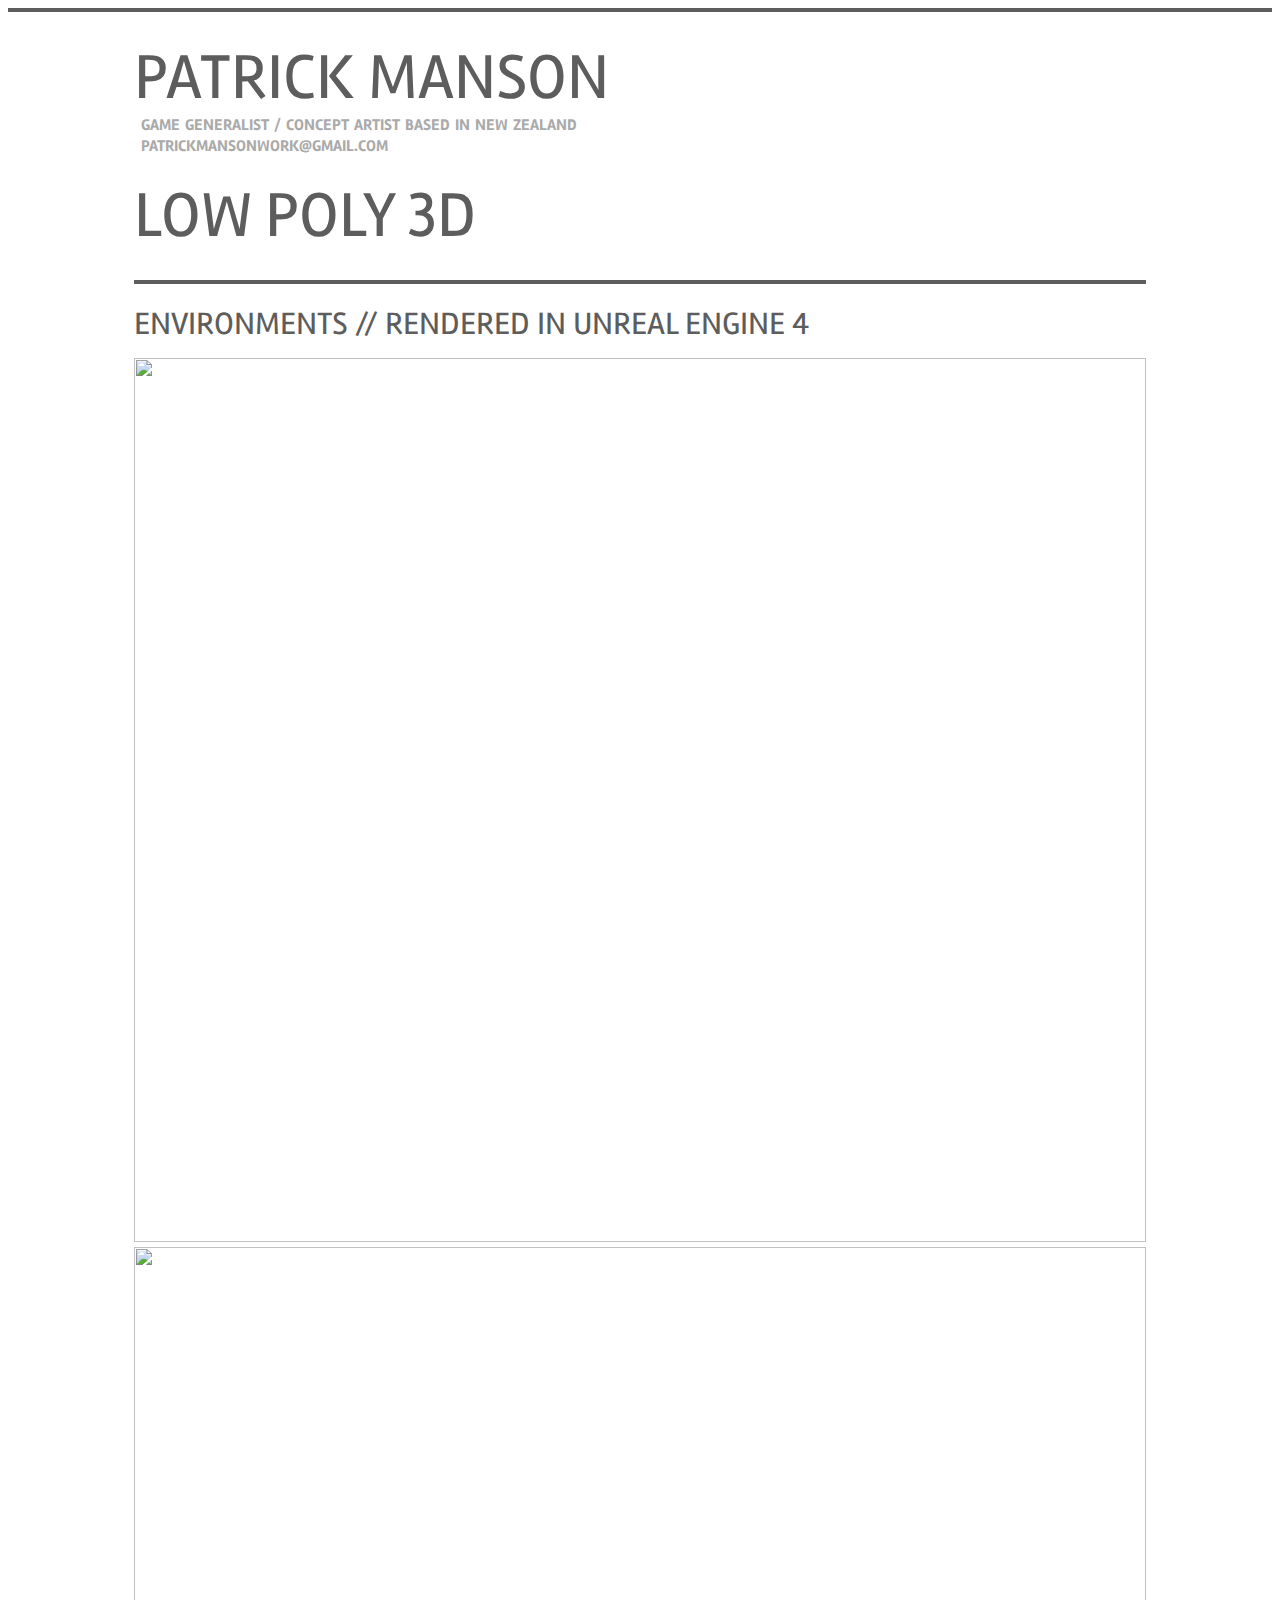
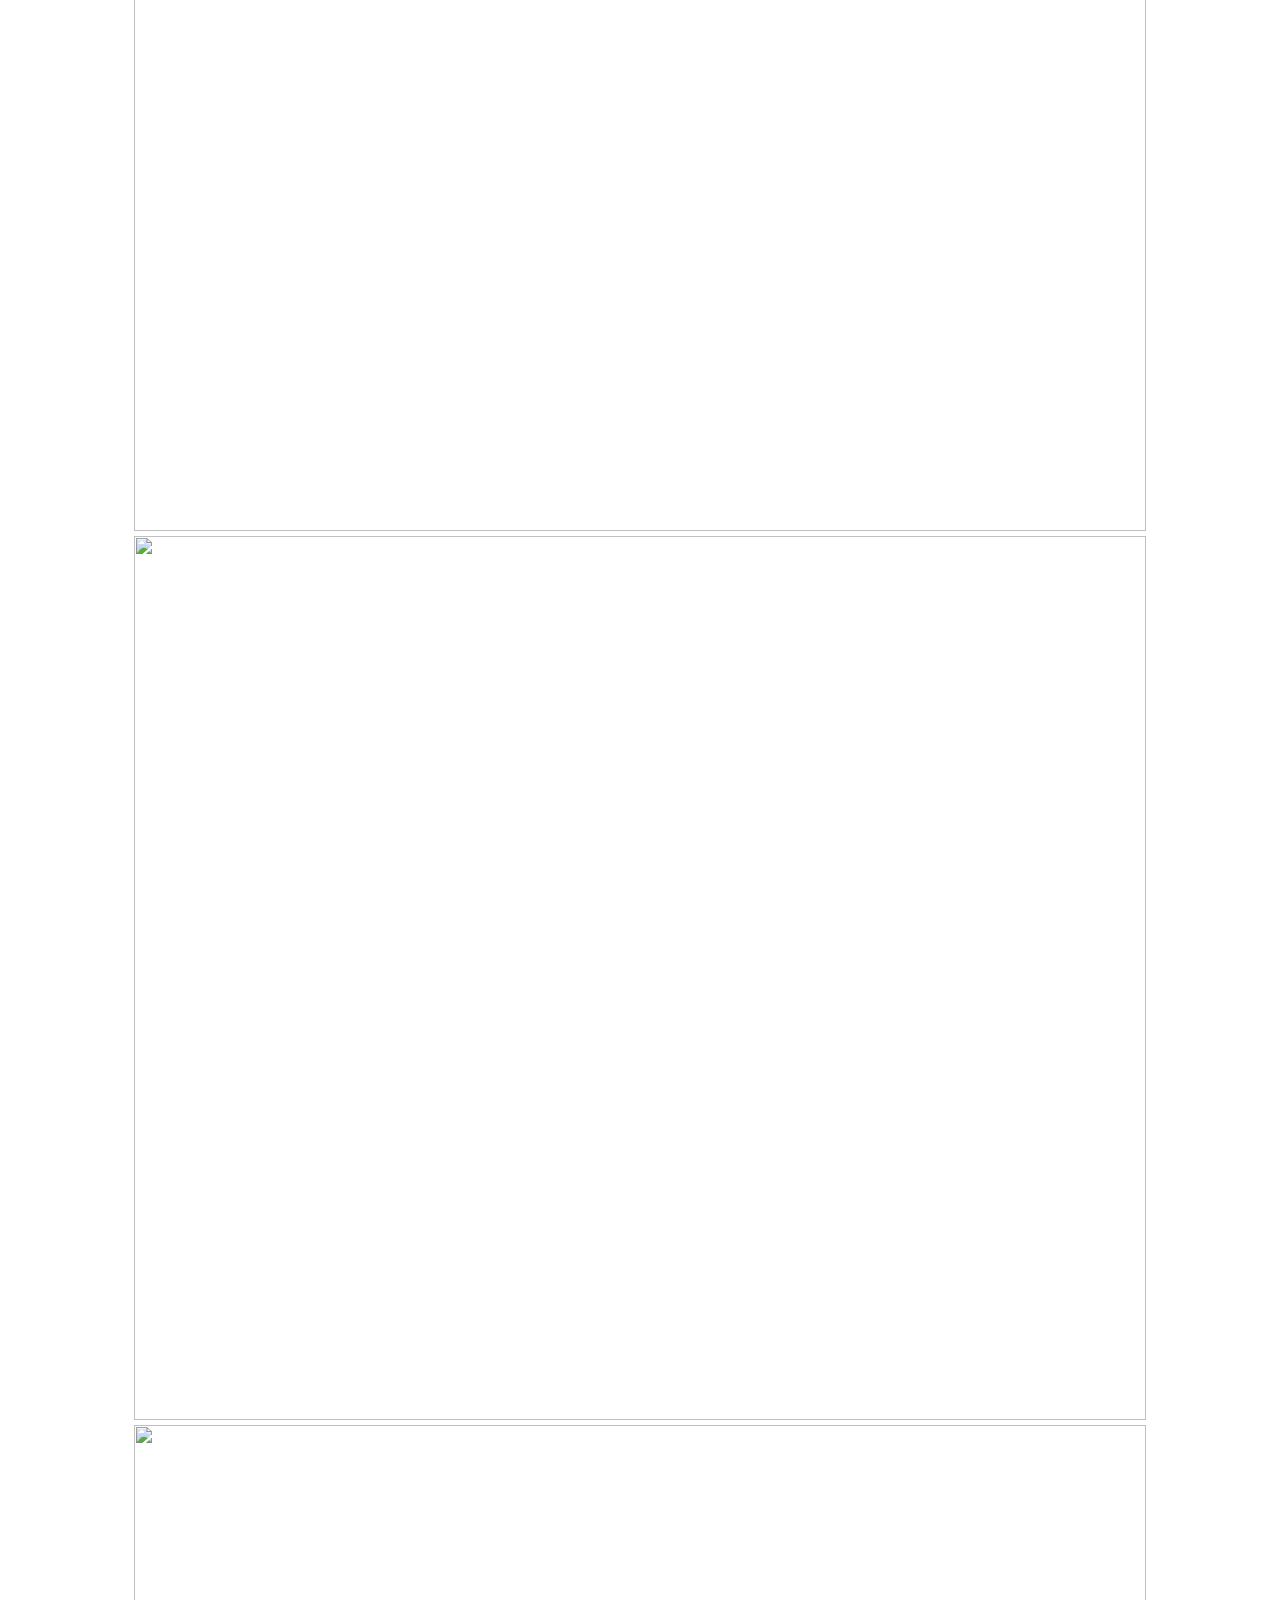
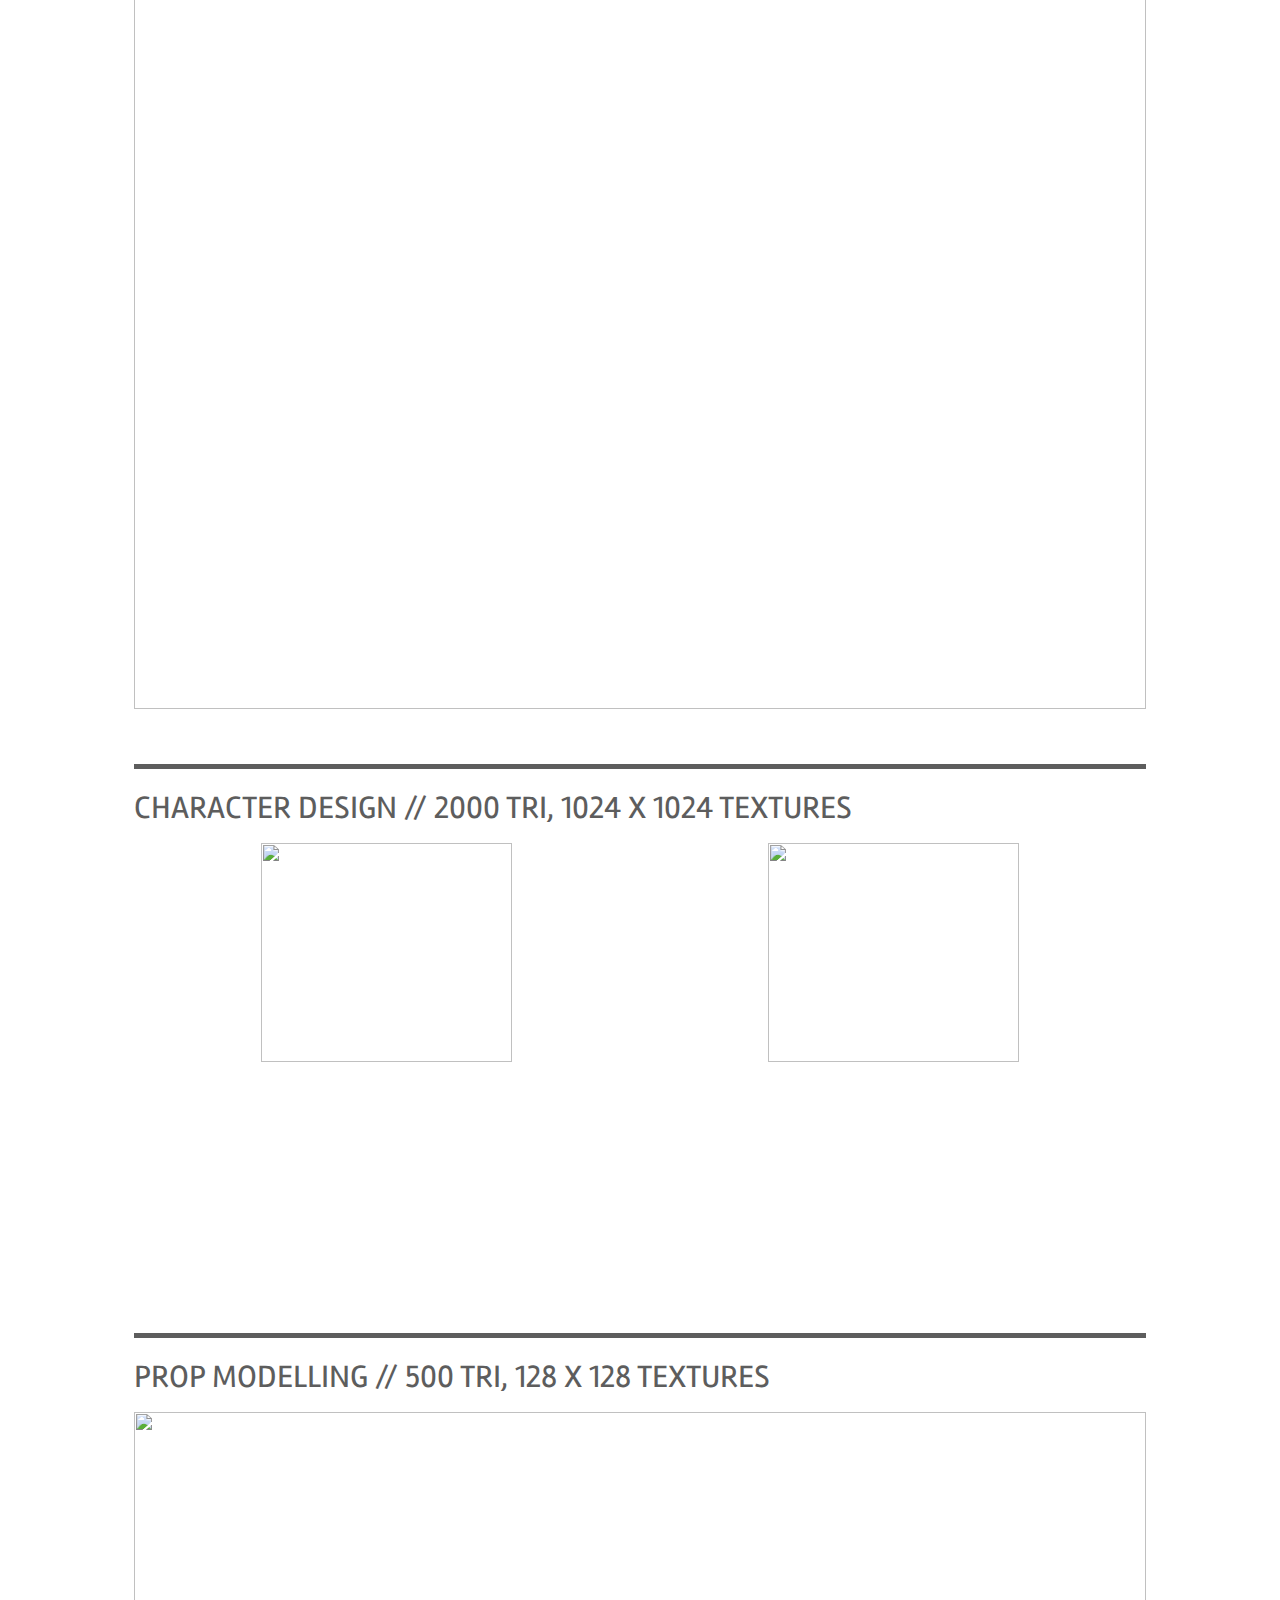
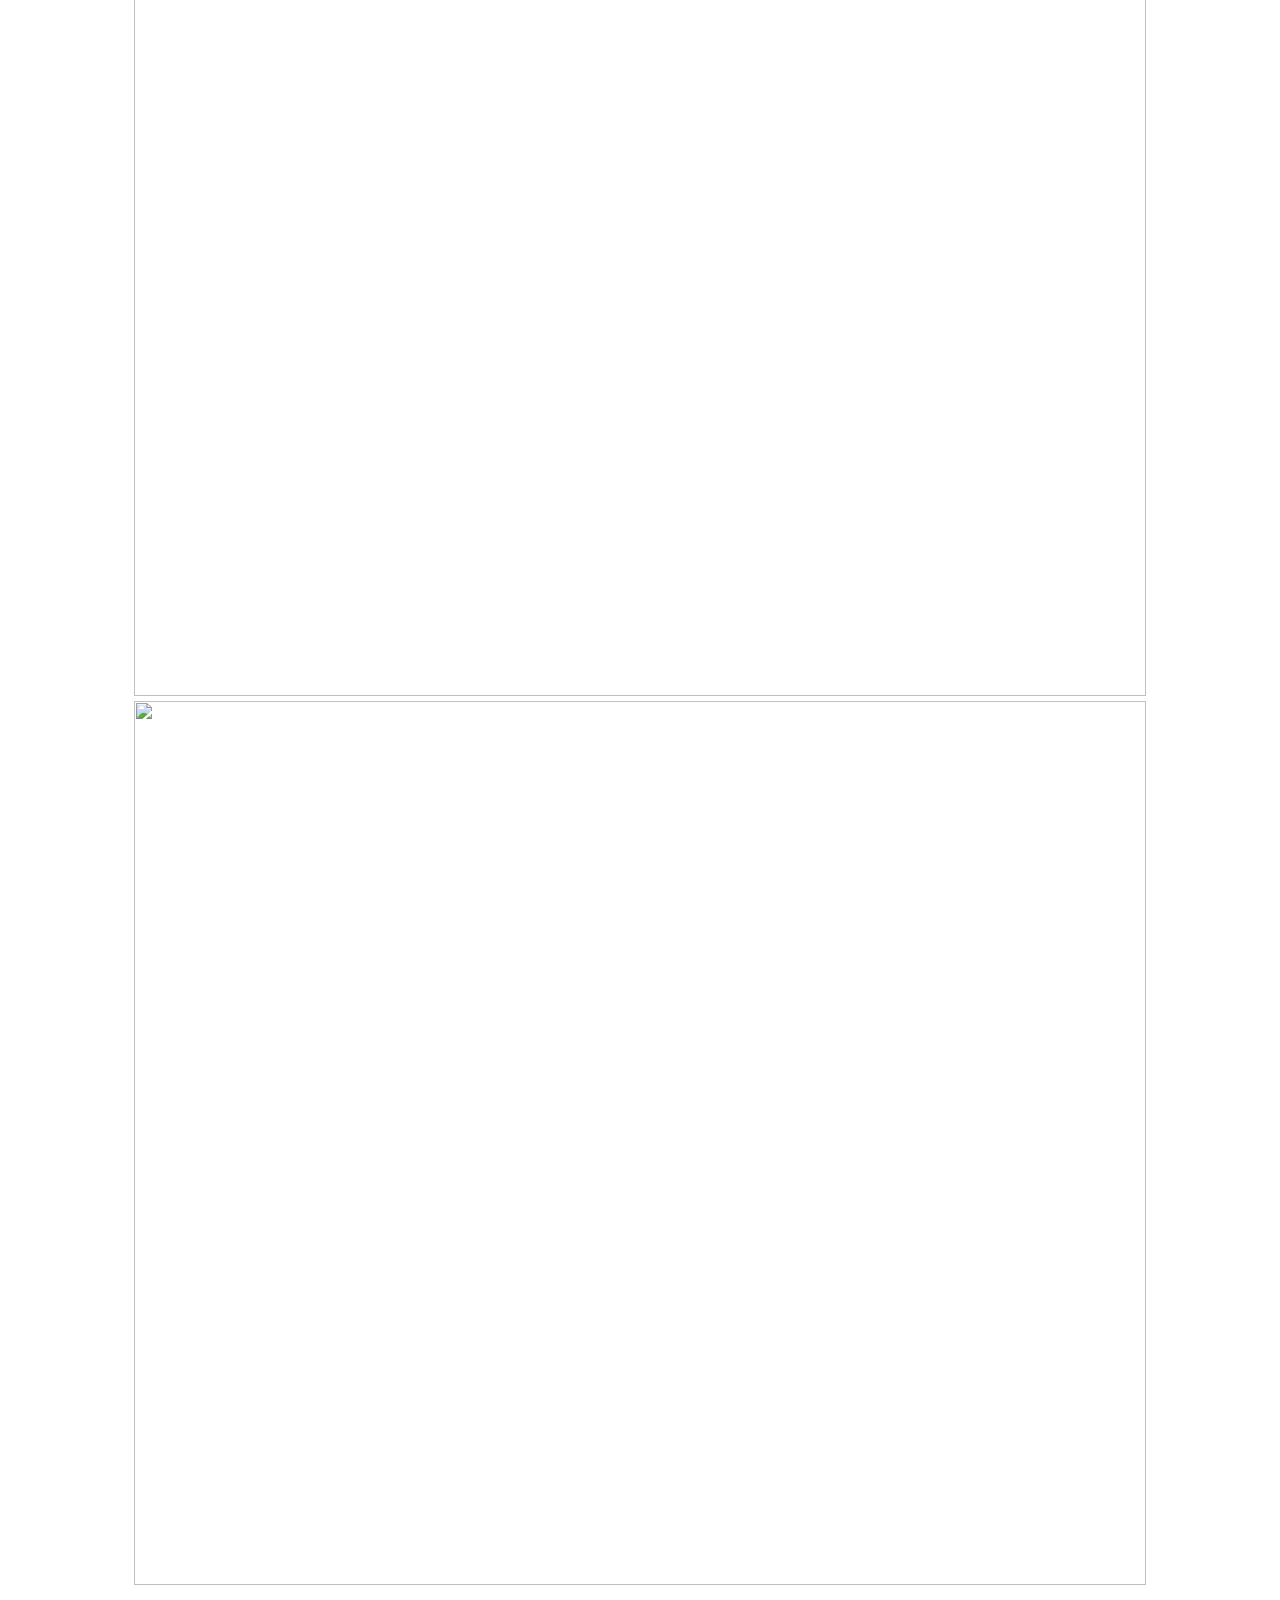
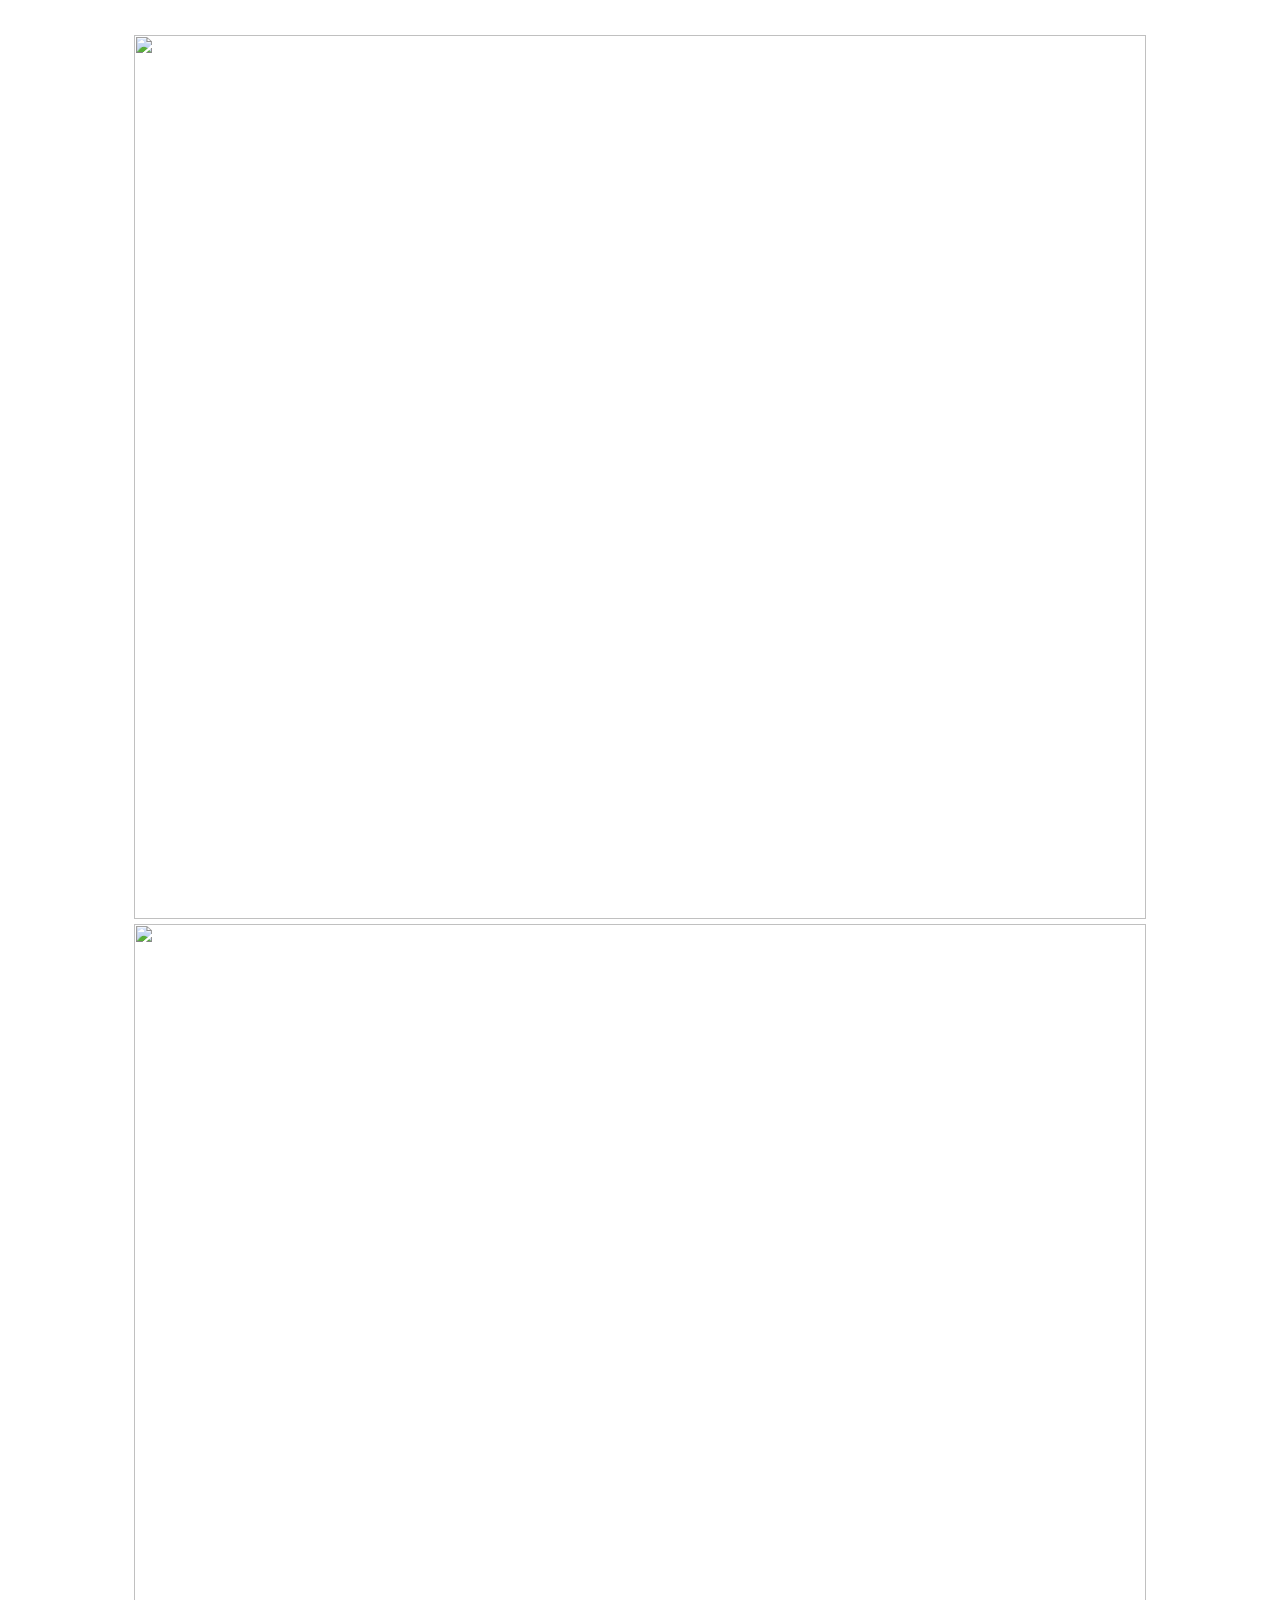
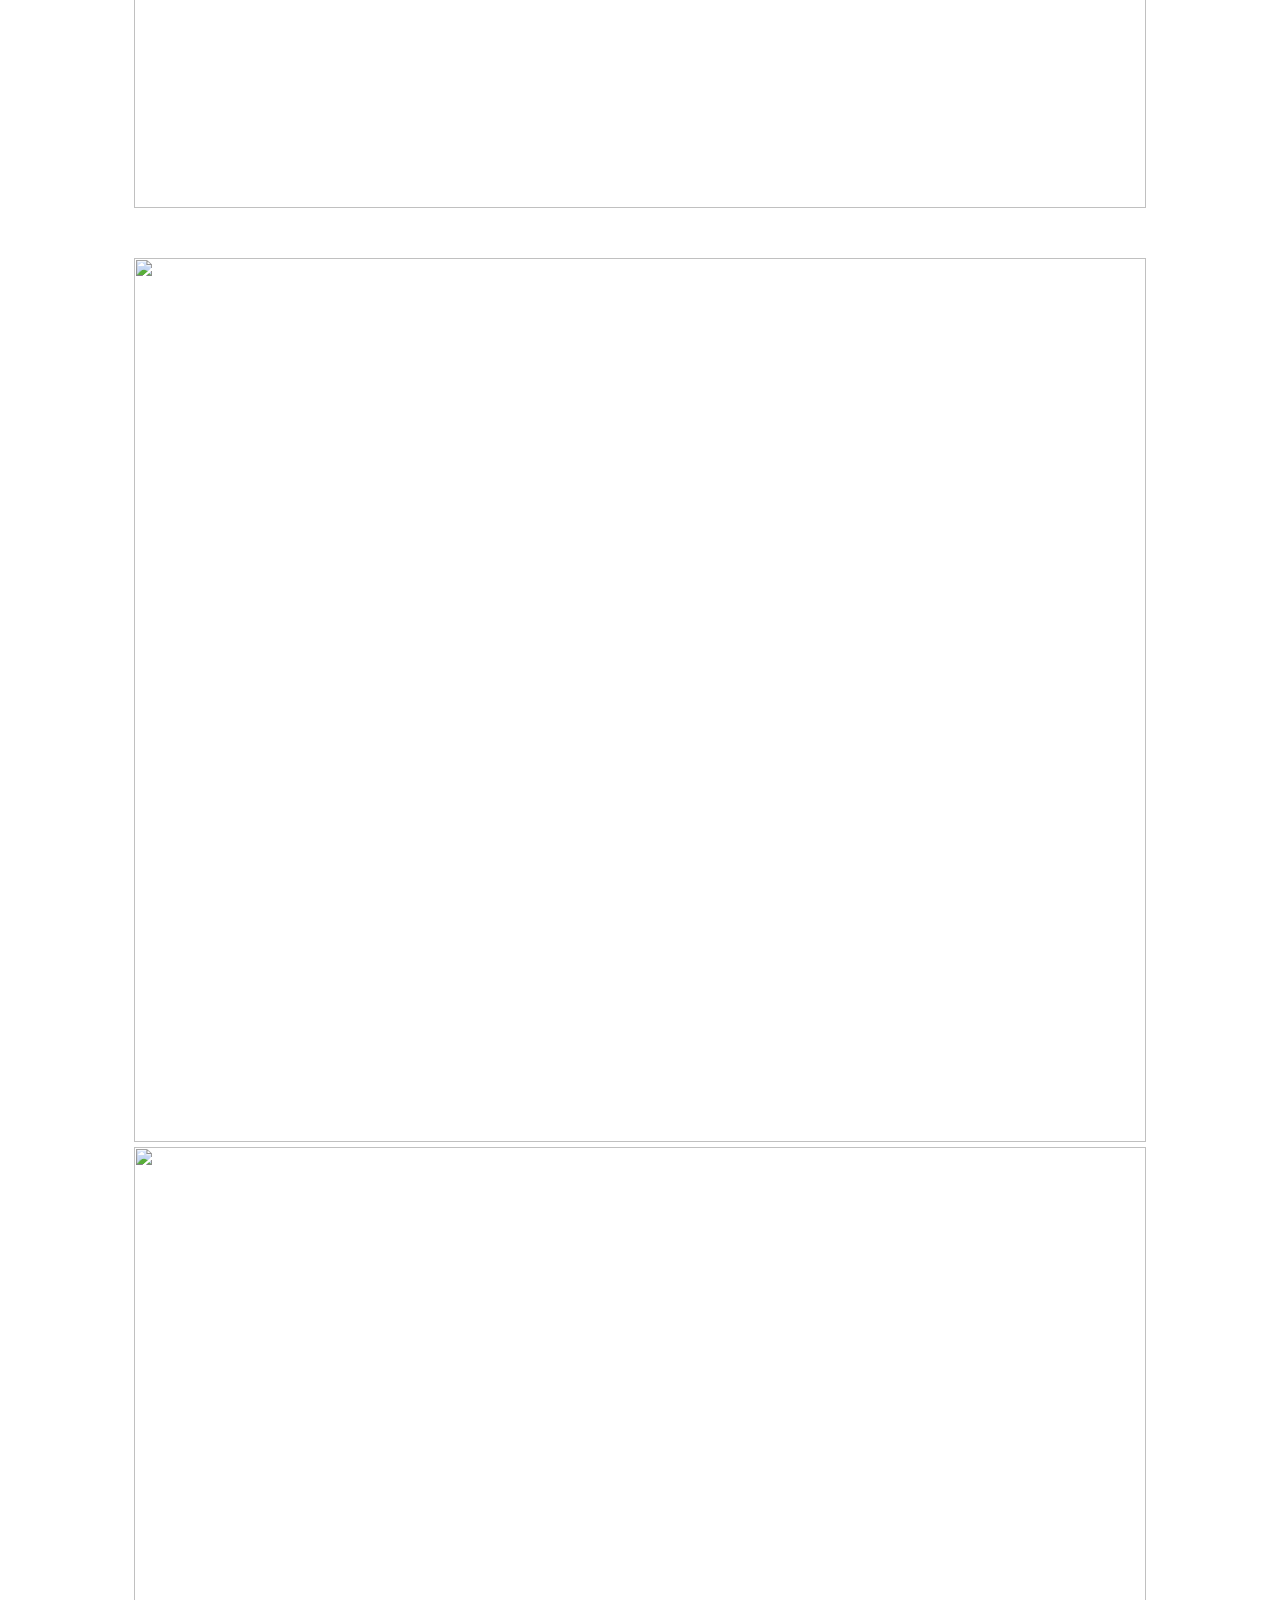
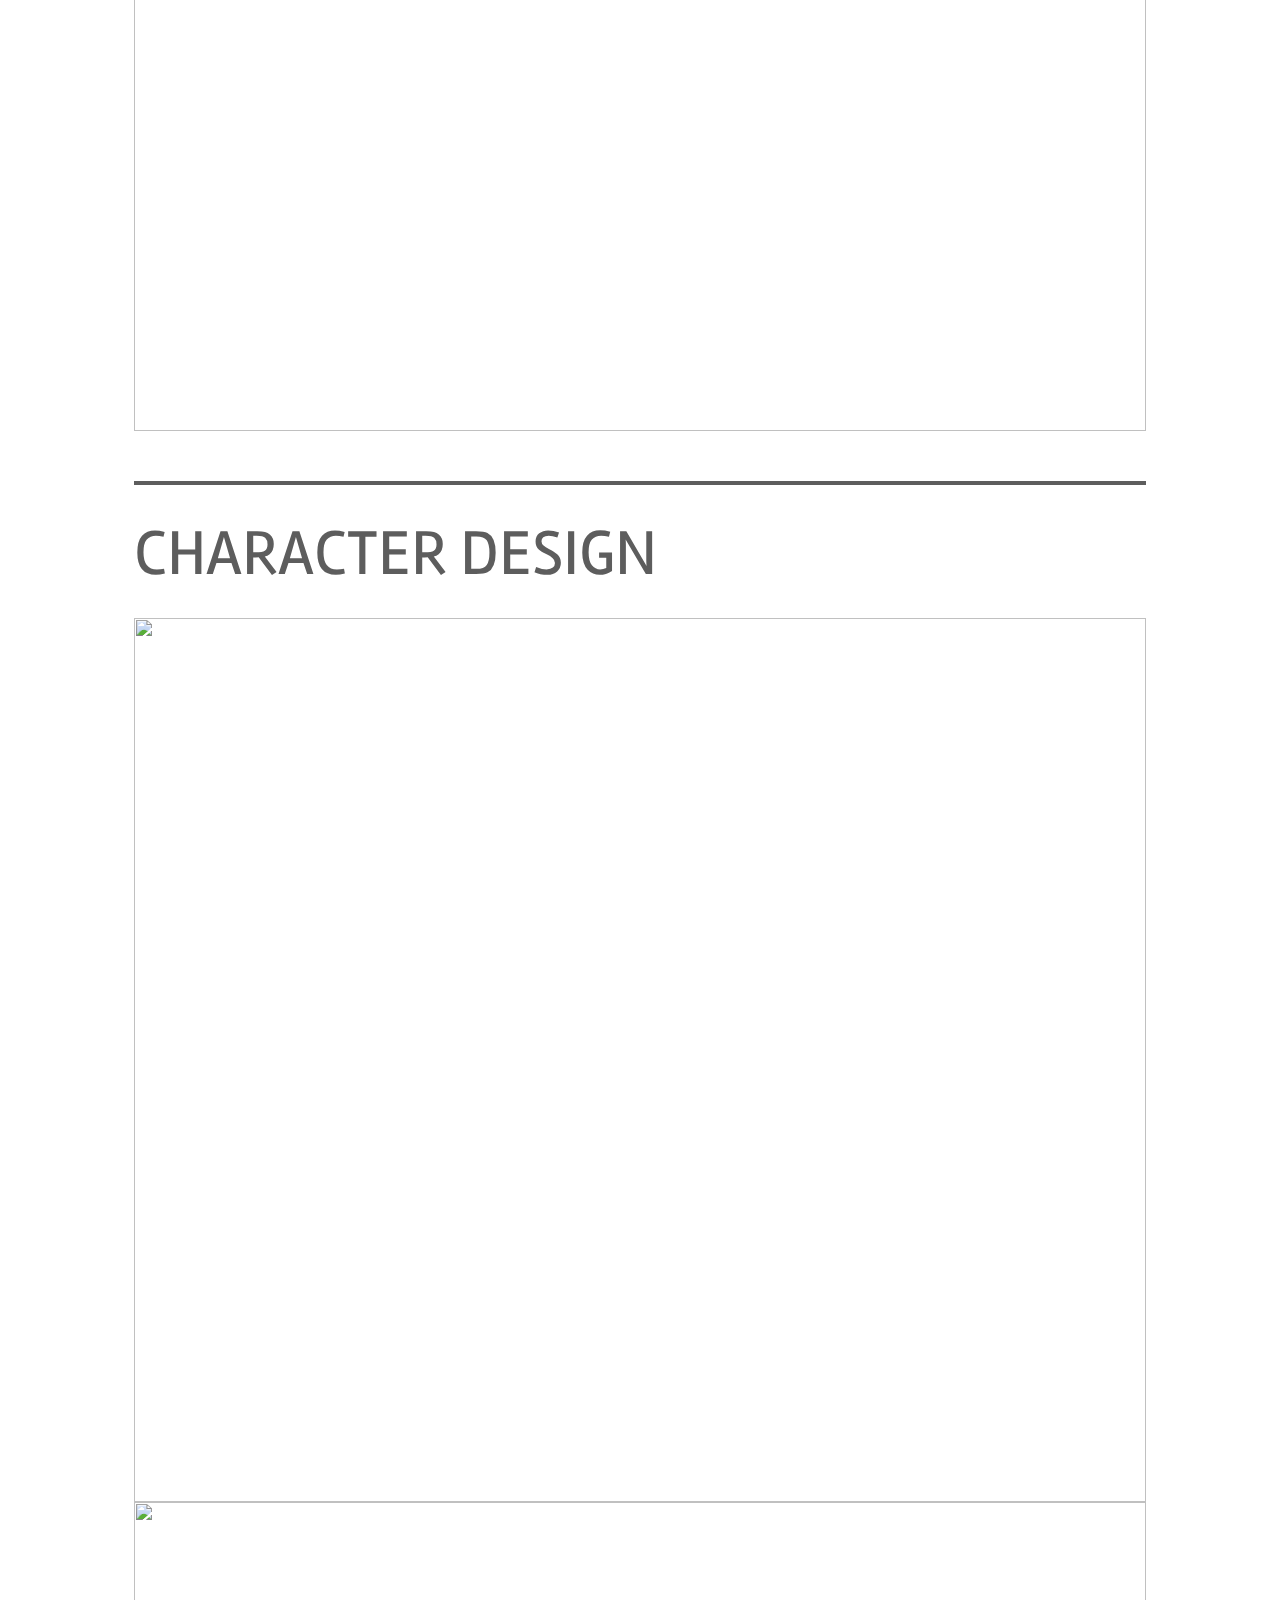
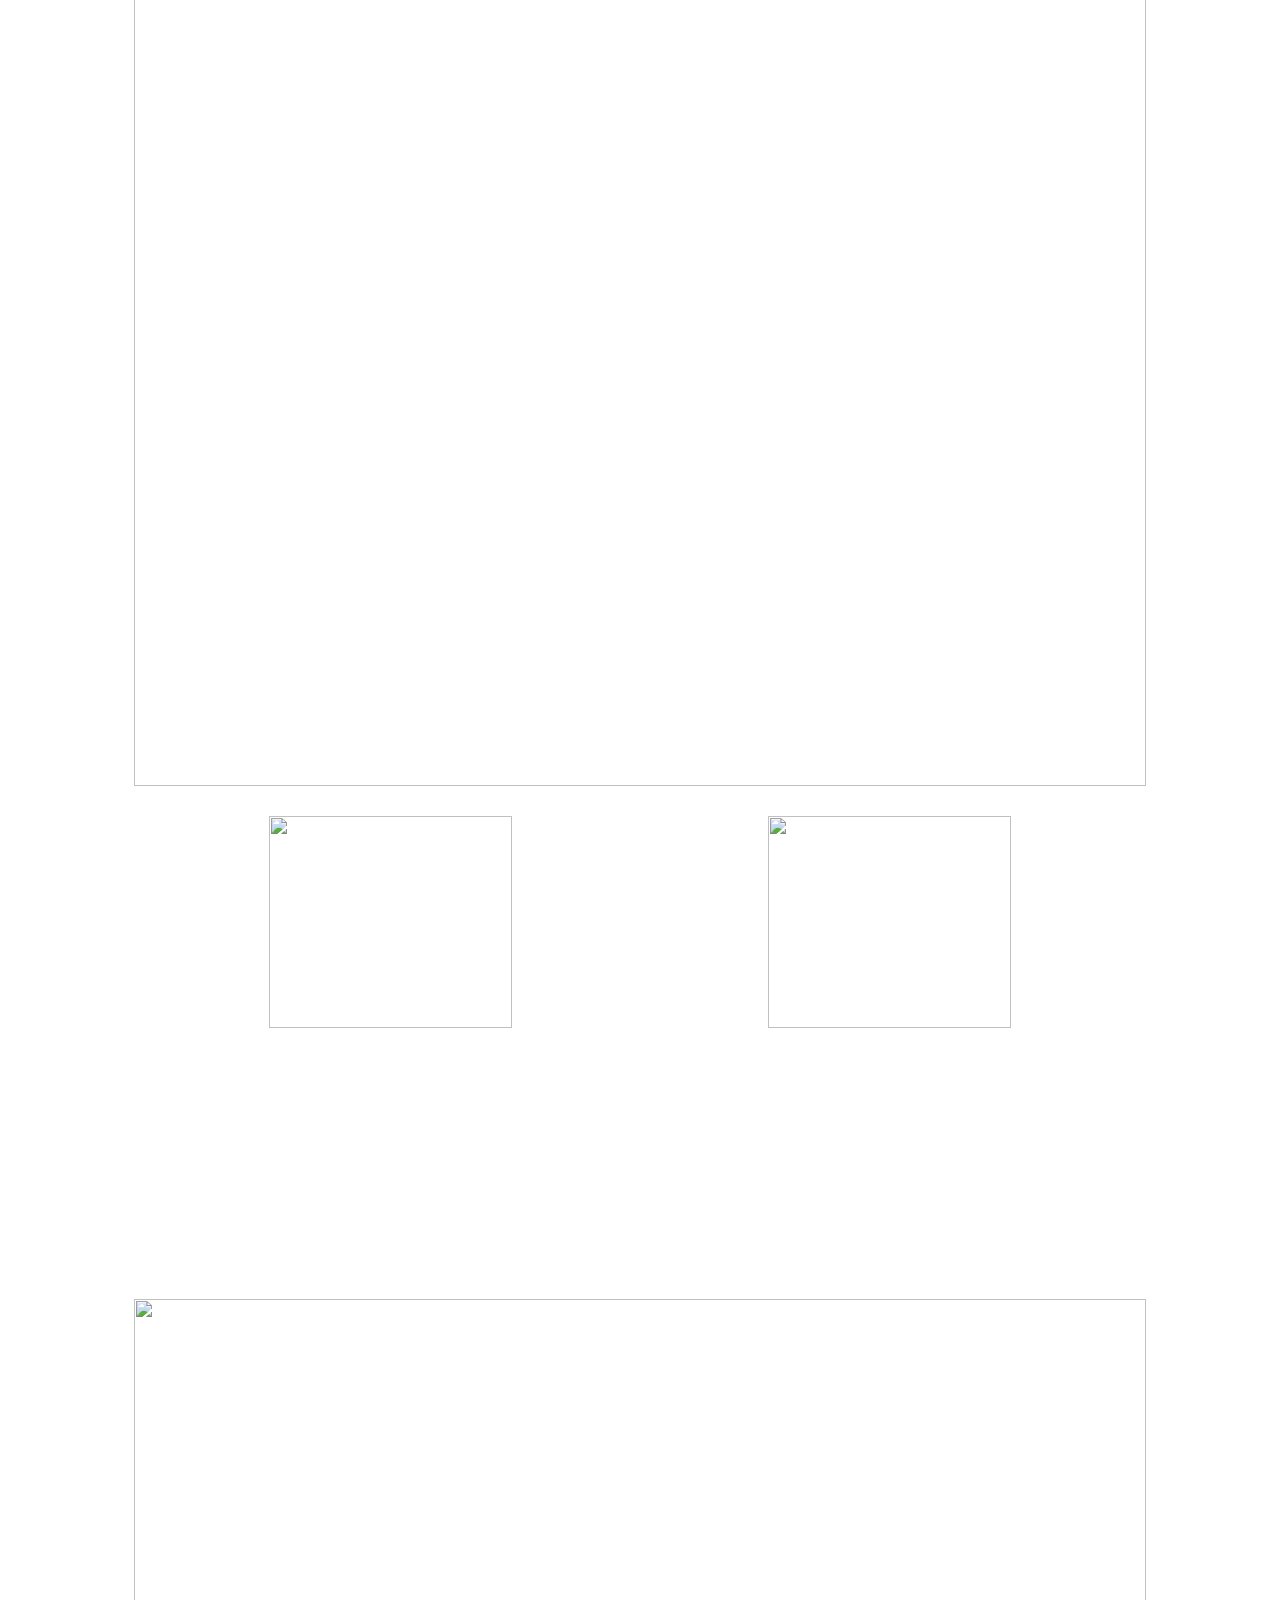
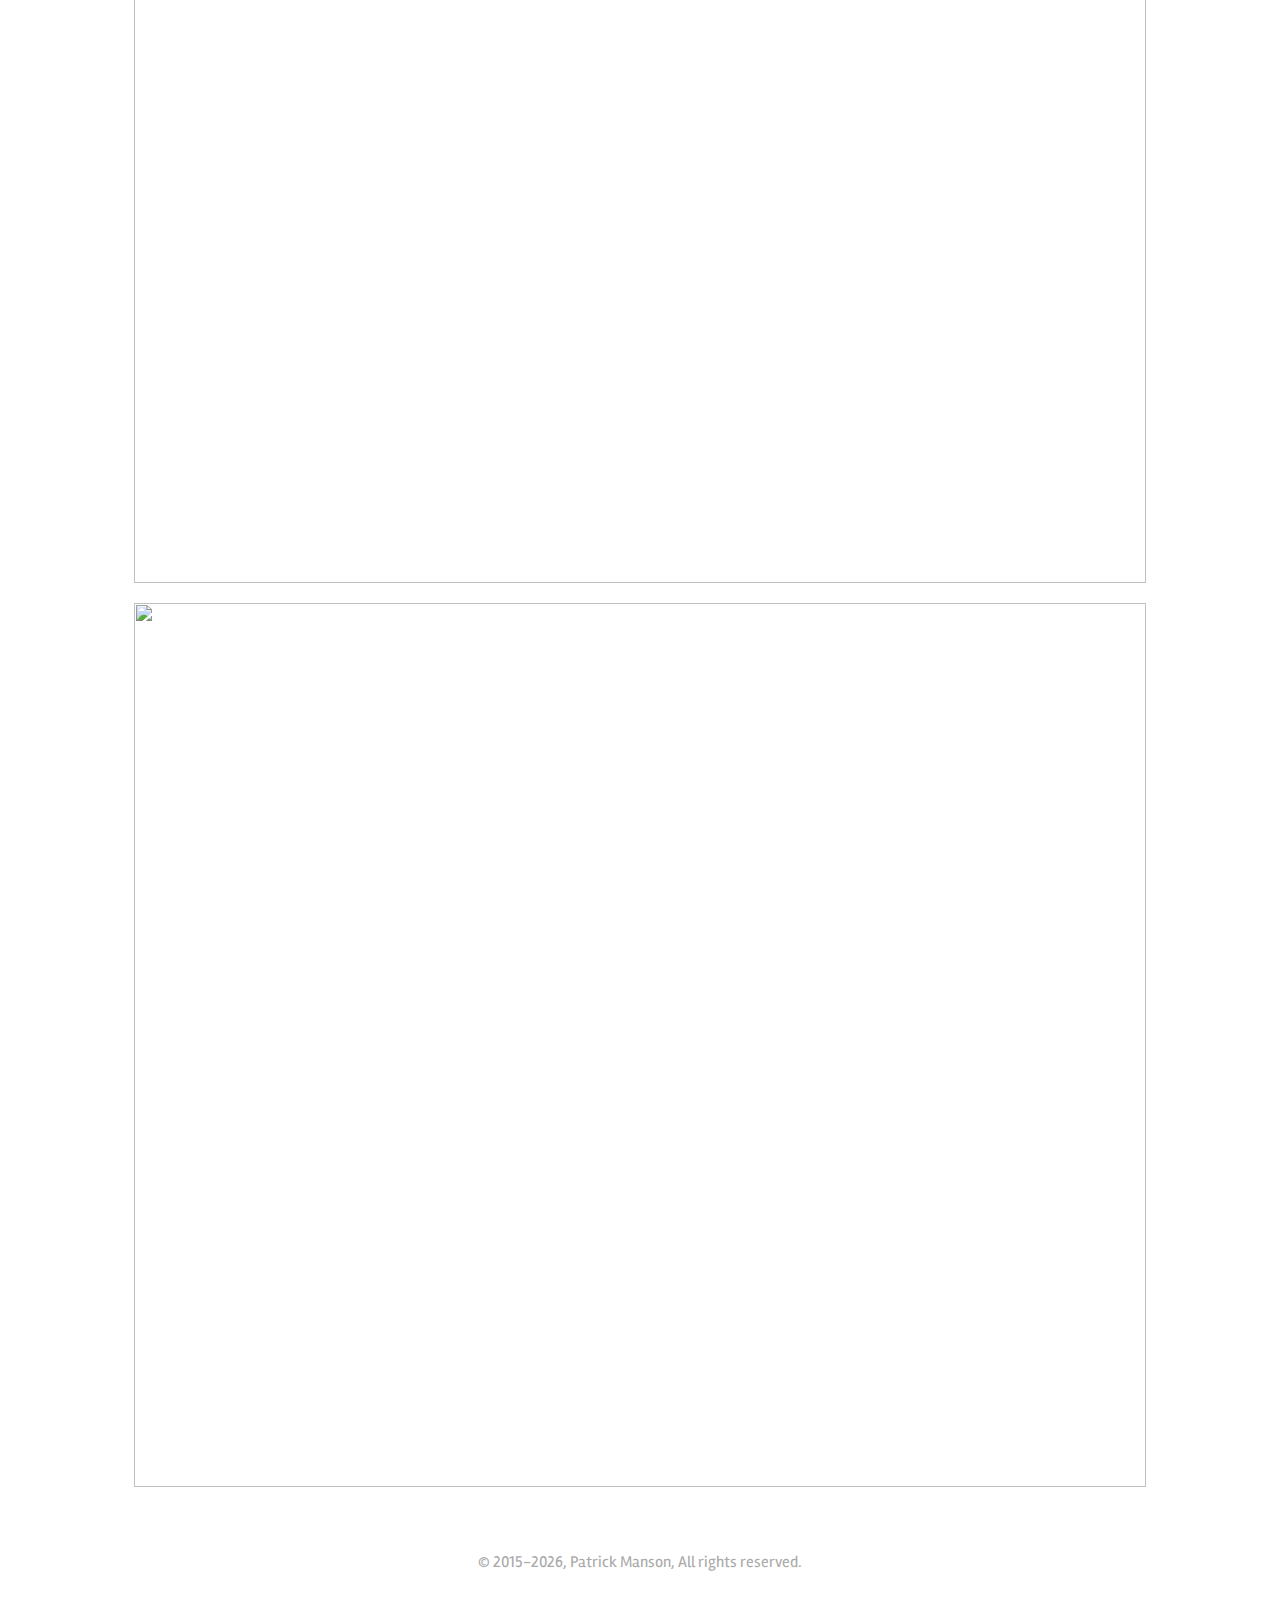
==== index.html @ c9fc936c "Created Website" ====
<html>
	<head>
		<meta content="text/html; charset=utf-8" http-equiv="Content-Type" />
		<link href="styles.css" rel="stylesheet" />
		<link href="https://fonts.googleapis.com/css?family=Jura|Rambla" rel="stylesheet" type="text/css" />

		<title>Patrick Manson - Portfolio</title>

	</head>

	<body>

		<div class="rectangle1"></div>

		<!-- SUBTITLE !-->

		<header>
			PATRICK MANSON
		</header>

		<div style="font-size:0;height:5px;"></div>

		<!-- SUBTITLE !-->

		<h1>
			GAME GENERALIST / CONCEPT ARTIST BASED IN NEW ZEALAND
		</h1>

		<h1>
			<a href="mailto:patrickmansonwork@gmail.com">
				PATRICKMANSONWORK@GMAIL.COM
			</a>
		</h1>

		<!-- PORTFOLIO START !-->



		<!-- 3D !-->

				<!-- ENVIRONMENTS !-->

				<p style="align=left; font-family: 'Rambla', sans-serif;">LOW POLY 3D</p>
				<article>

				<div class="rectangle2"></div>
				<div style="font-size:0;height:5px;"></div>

				<h2>
					Environments // Rendered in Unreal Engine 4
				</h2>

				<img src="images/3D/Mineshaft_0.jpg" width="100%" />
				<div style="font-size:0;height:5px;"></div>

				<img src="images/3D/Mineshaft_1.jpg" width="100%" />
				<div style="font-size:0;height:5px;"></div>

				<img src="images/3D/Mineshaft_2.jpg" width="100%" />
				<div style="font-size:0;height:5px;"></div>

				<img src="images/3D/Forge_0.jpg" width="100%" />
				<div style="font-size:0;height:5px;"></div>

				<div style="font-size:0;height:50px;"></div>

				</article>

				<!-- OTHER 3D !-->

				<article>

				<div class="rectangle2"></div>
				<div style="font-size:0;height:5px;"></div>

				<h2>
					Character Design // 2000 Tri, 1024 x 1024 Textures
				</h2>

				<img src="images/3D/AG_Render_0.jpg" width="49.85%" />

				<img src="images/3D/AG_Render_1.jpg" width="49.85%" />
				<div style="font-size:0;height:50px;"></div>

				<div class="rectangle2"></div>
				<div style="font-size:0;height:5px;"></div>

				<h2>
					Prop Modelling // 500 Tri, 128 x 128 Textures
				</h2>

				<img src="images/3D/raft_textured.jpg" width="100%" />
				<div style="font-size:0;height:5px;"></div>

				<img src="images/3D/raft_wireframe.jpg" width="100%" />
				<div style="font-size:0;height:50px;"></div>

				<img src="images/3D/shipwreck_textured.jpg" width="100%" />
				<div style="font-size:0;height:5px;"></div>

				<img src="images/3D/shipwreck_wireframe.jpg" width="100%" />
				<div style="font-size:0;height:50px;"></div>

				<img src="images/3D/treasure_textured.jpg" width="100%" />
				<div style="font-size:0;height:5px;"></div>

				<img src="images/3D/treasure_wireframe.jpg" width="100%" />
				<div style="font-size:0;height:50px;"></div>

				<div class="rectangle2"></div>
				<div style="font-size:0;height:5px;"></div>

				</article>

		<!-- END !-->

		<!-- CHARACTER DESIGN !-->

		<p style="align=left; font-family: 'Rambla', sans-serif;">CHARACTER DESIGN</p>

		<article>

		<img src="images/Unequip/Character_ArmourDesigns.jpg" width="100%" />

		<img src="images/Unequip/Character_ArmourDesigns2.jpg" width="100%" />

		<div style="font-size:0;height:30px;"></div>

		<img src="images/Unequip/Character_ArmourExploration.jpg" width="49%" />

		<img src="images/Unequip/Character_ProportionsThree.jpg" width="49%" />

		<div style="font-size:0;height:50px;"></div>

		<img src="images/Ascend/robotconcepts.jpg" width="100%" />

		<div style="font-size:0;height:20px;"></div>

		<img src="images/Ascend/robotdevelopments.jpg" width="100%" />

		</article>

		<!-- END !-->

		<div style="font-size:0;height:75px;"></div>

		<article>
			&copy; 2015<script>new Date().getFullYear()>2010&&document.write("-"+new Date().getFullYear());</script>, Patrick Manson, All rights reserved.
		</article>

		<div style="font-size:0;height:50px;"></div>

		<div class="rectangle1"></div>
	</body>
</html>
---- styles.css ----
header {
	line-height: 50%;
	float:top;
	margin-top:50px;
	margin-bottom:10px;
	margin-left:10%;
	color:#5d5d5d;
	text-align:left;
	font-size: 400%;
	/* letter-spacing: 4px;  */
	font-family:'Rambla',sans-serif;
}

.rectangle1 {
	width: 100%;
	height: 0.5%;
	background-color:#5d5d5d;
}

.rectangle2 {
	width: 100%;
	height: 0.5%;
	background-color:#5d5d5d;
}

nav {
	/* background-color:orange;--> */
		word-spacing: 3px;
		width:100%;
		float:top;
    color: #aaaaaa;
		margin-left:10px;
}

body {
    background-color: white;
	font-family: 'Rambla', sans-serif;
}


h1 {
	line-height:65%;
	word-spacing: 2px;
	float:top;
	color: #aaaaaa;
	margin-left:10.5%;
	font-size: 100%;
}

h2 {
	line-height: 50%;
	text-transform:uppercase;
	font-weight: normal;
	color:#5d5d5d;
  text-align: left;
	font-size: 200%;
}

p {
		line-height: 0%;
		margin-left:10%;
		font-family: 'Rambla', sans-serif;
    font-size: 400%;
		color:#5d5d5d;
}

article {
	line-height: 0%;
	float:center;
	text-align:center;
	margin-left:10%;
	margin-right:10%;
  color: #aaaaaa;
	font-family: 'Rambla', sans-serif;
  color: #aaaaaa;
}

/* unvisited link */
a:link {
	text-decoration:none;
    color: #aaaaaa;
}

/* visited link */
a:visited {
	text-decoration:none;
    color: #aaaaaa;
}

/* mouse over link */
a:hover {
	text-decoration:none;
    color: #aaaaaa;
}

/* selected link */
a:active {
	text-decoration:none;
    color: #aaaaaa;
}
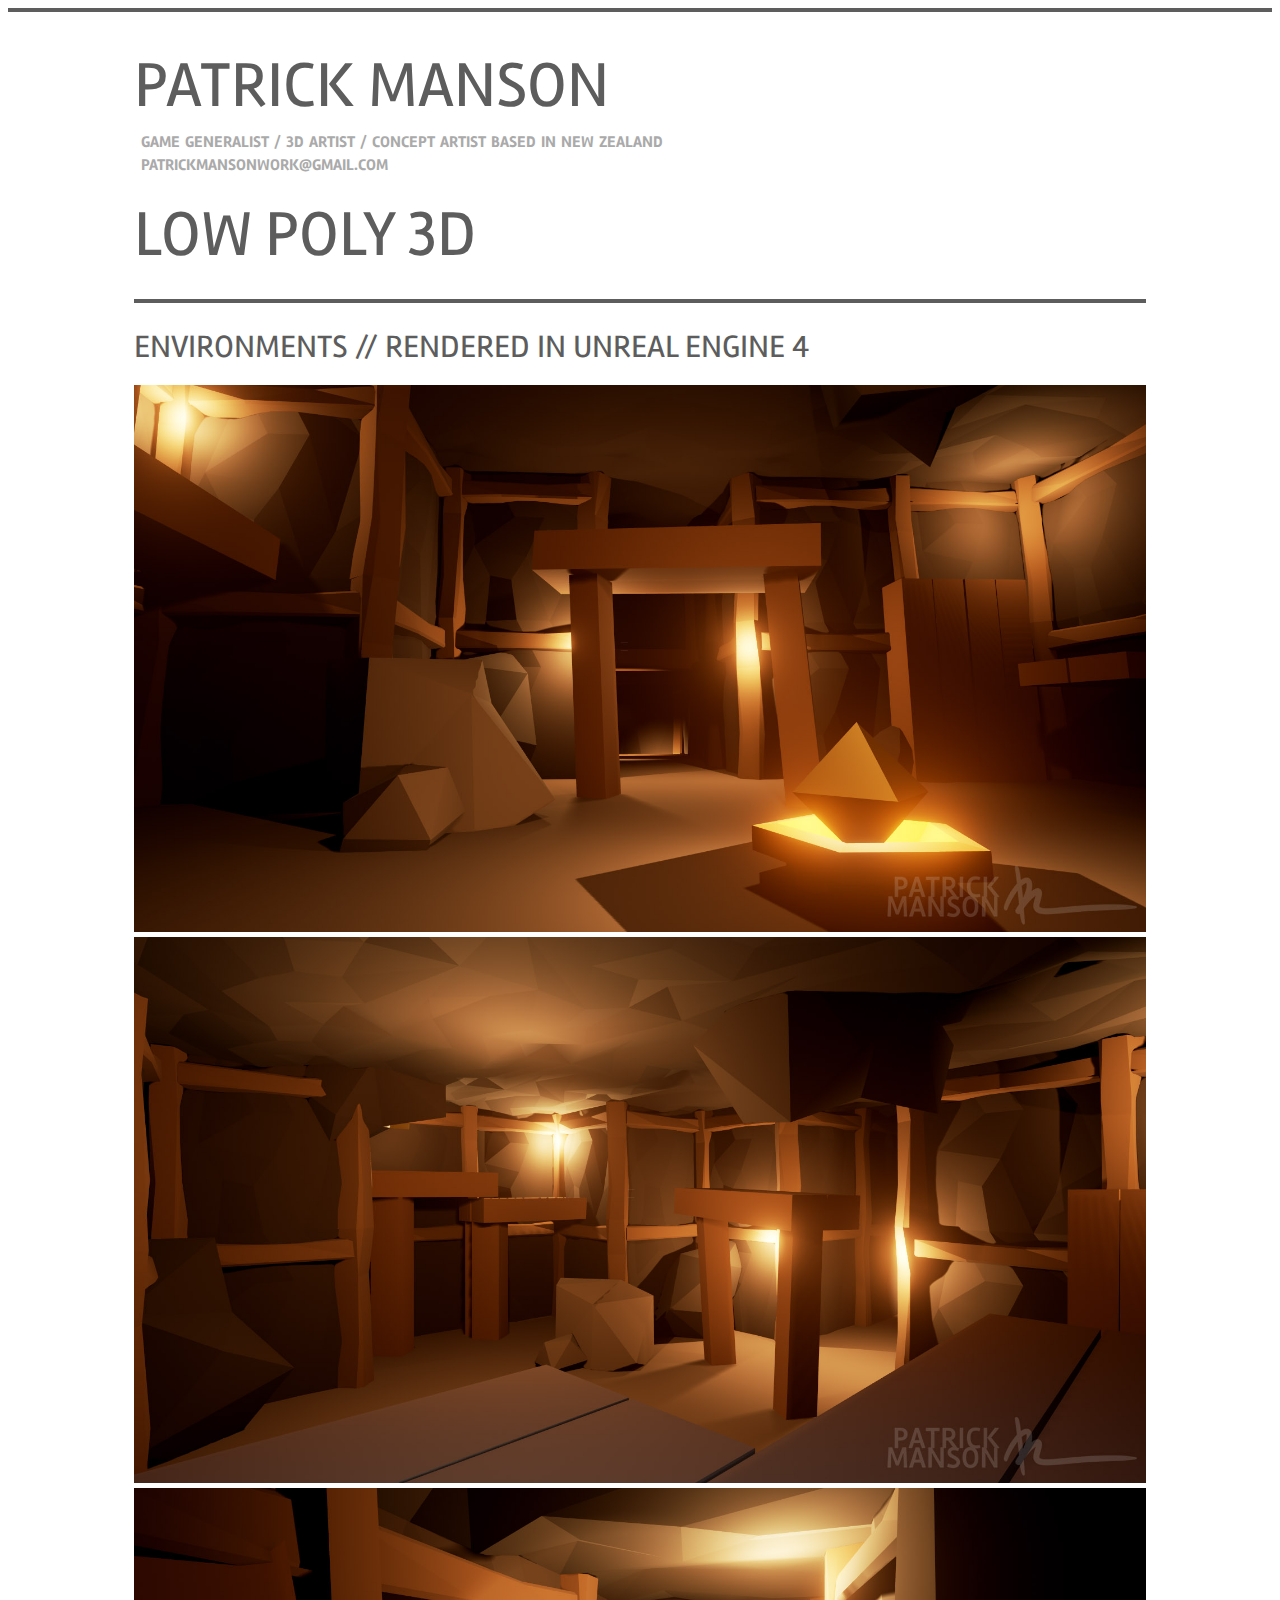
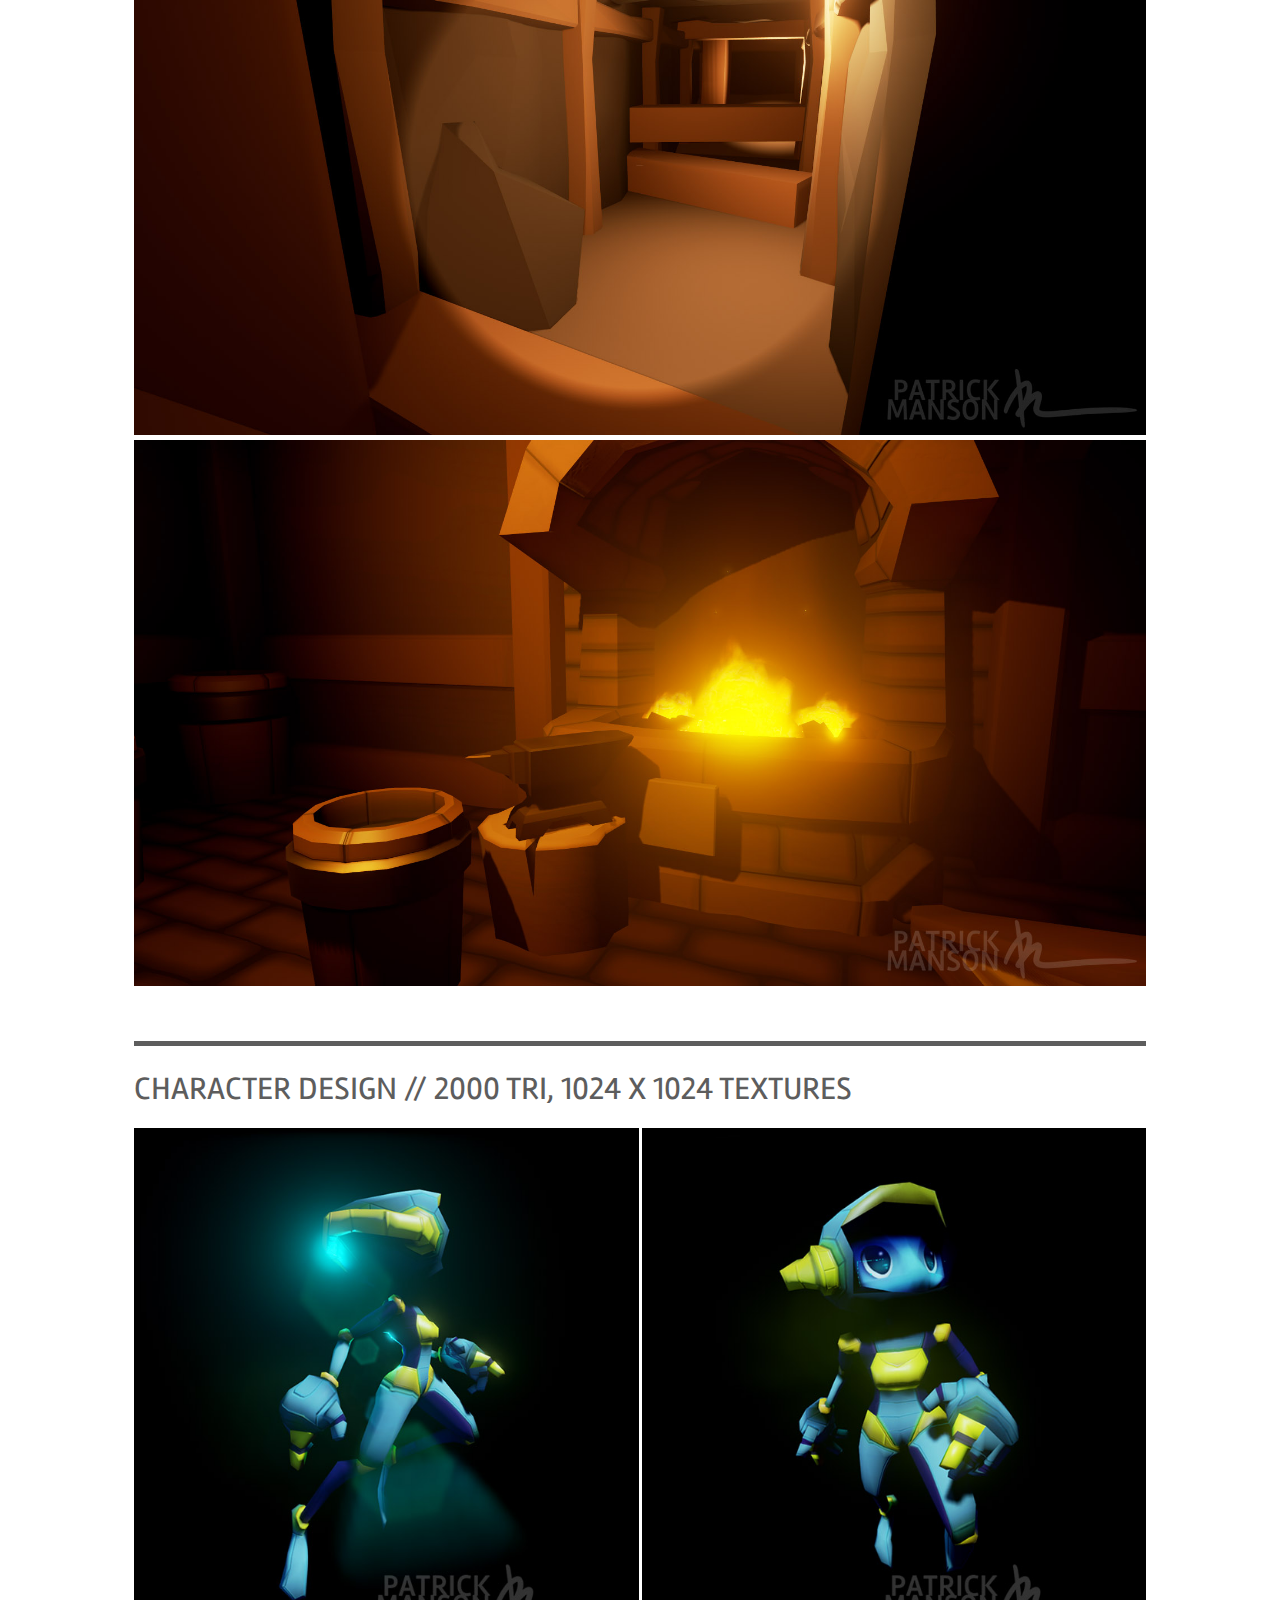
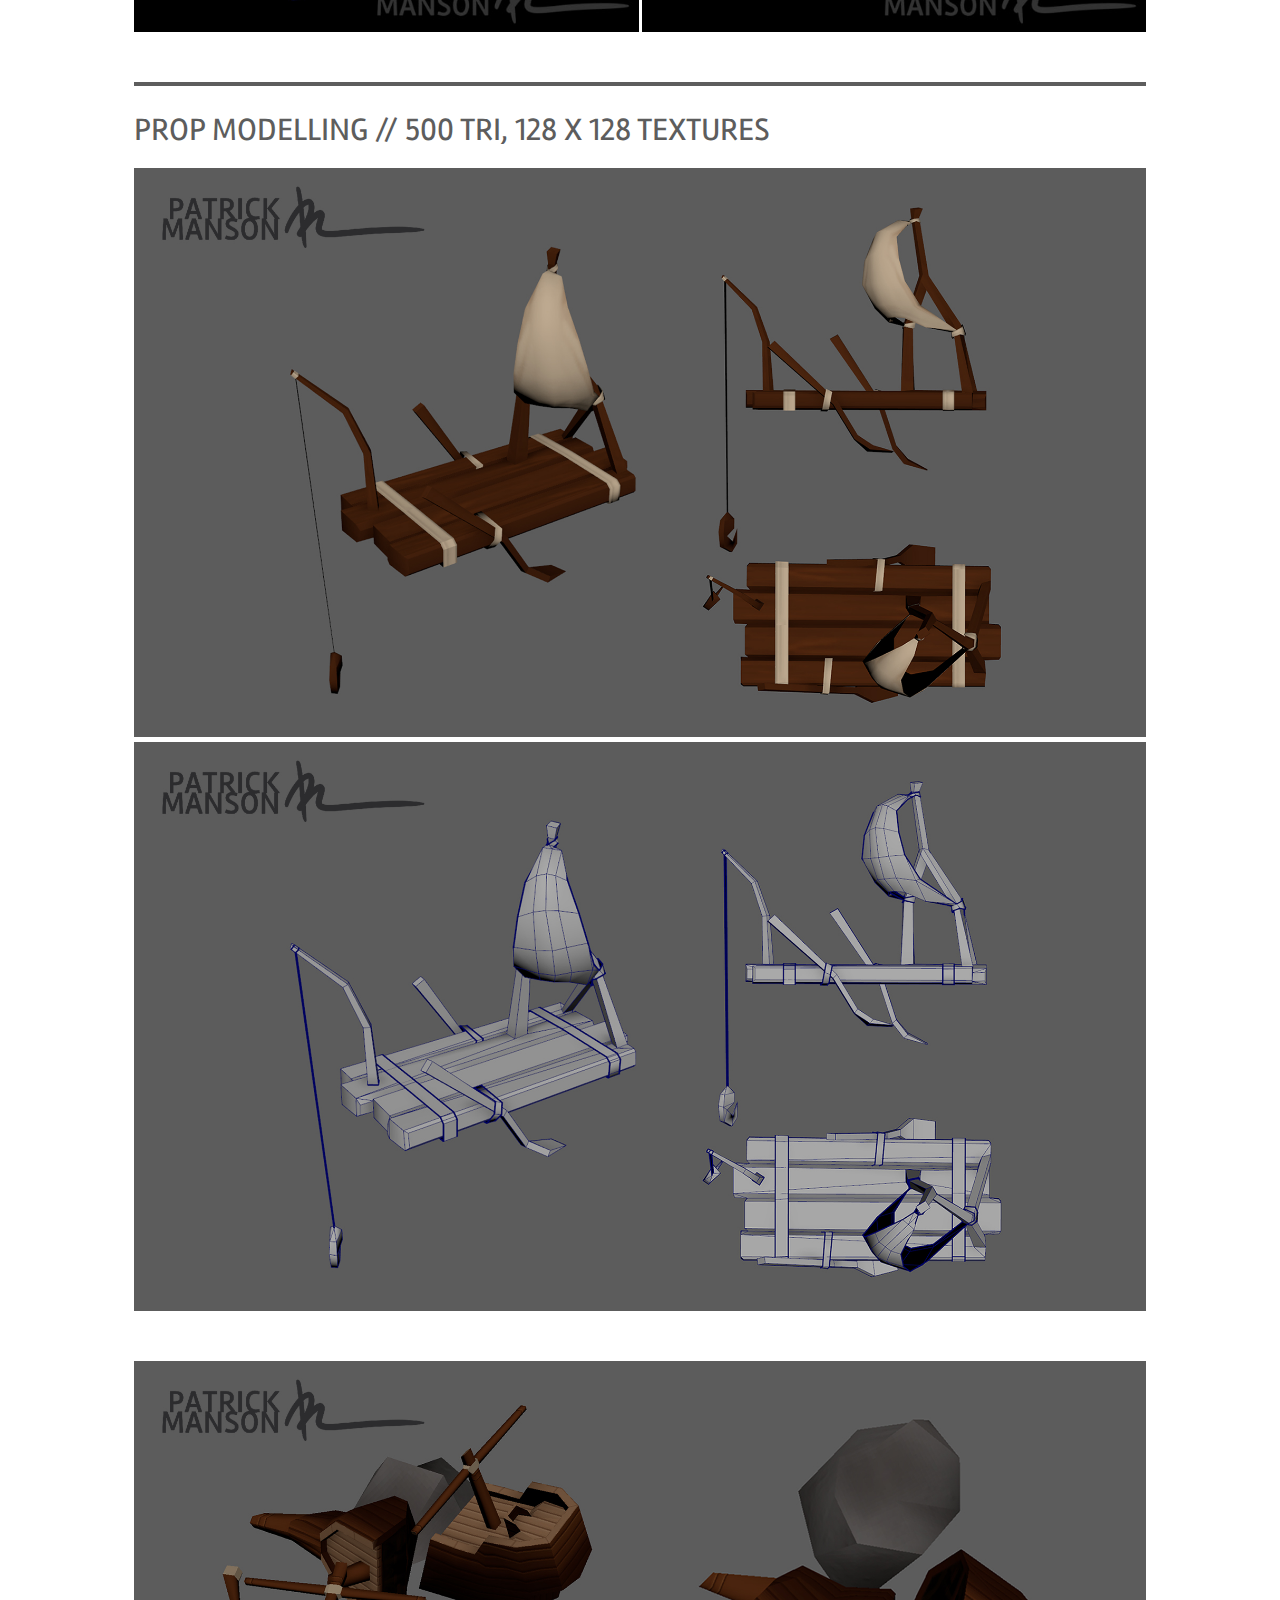
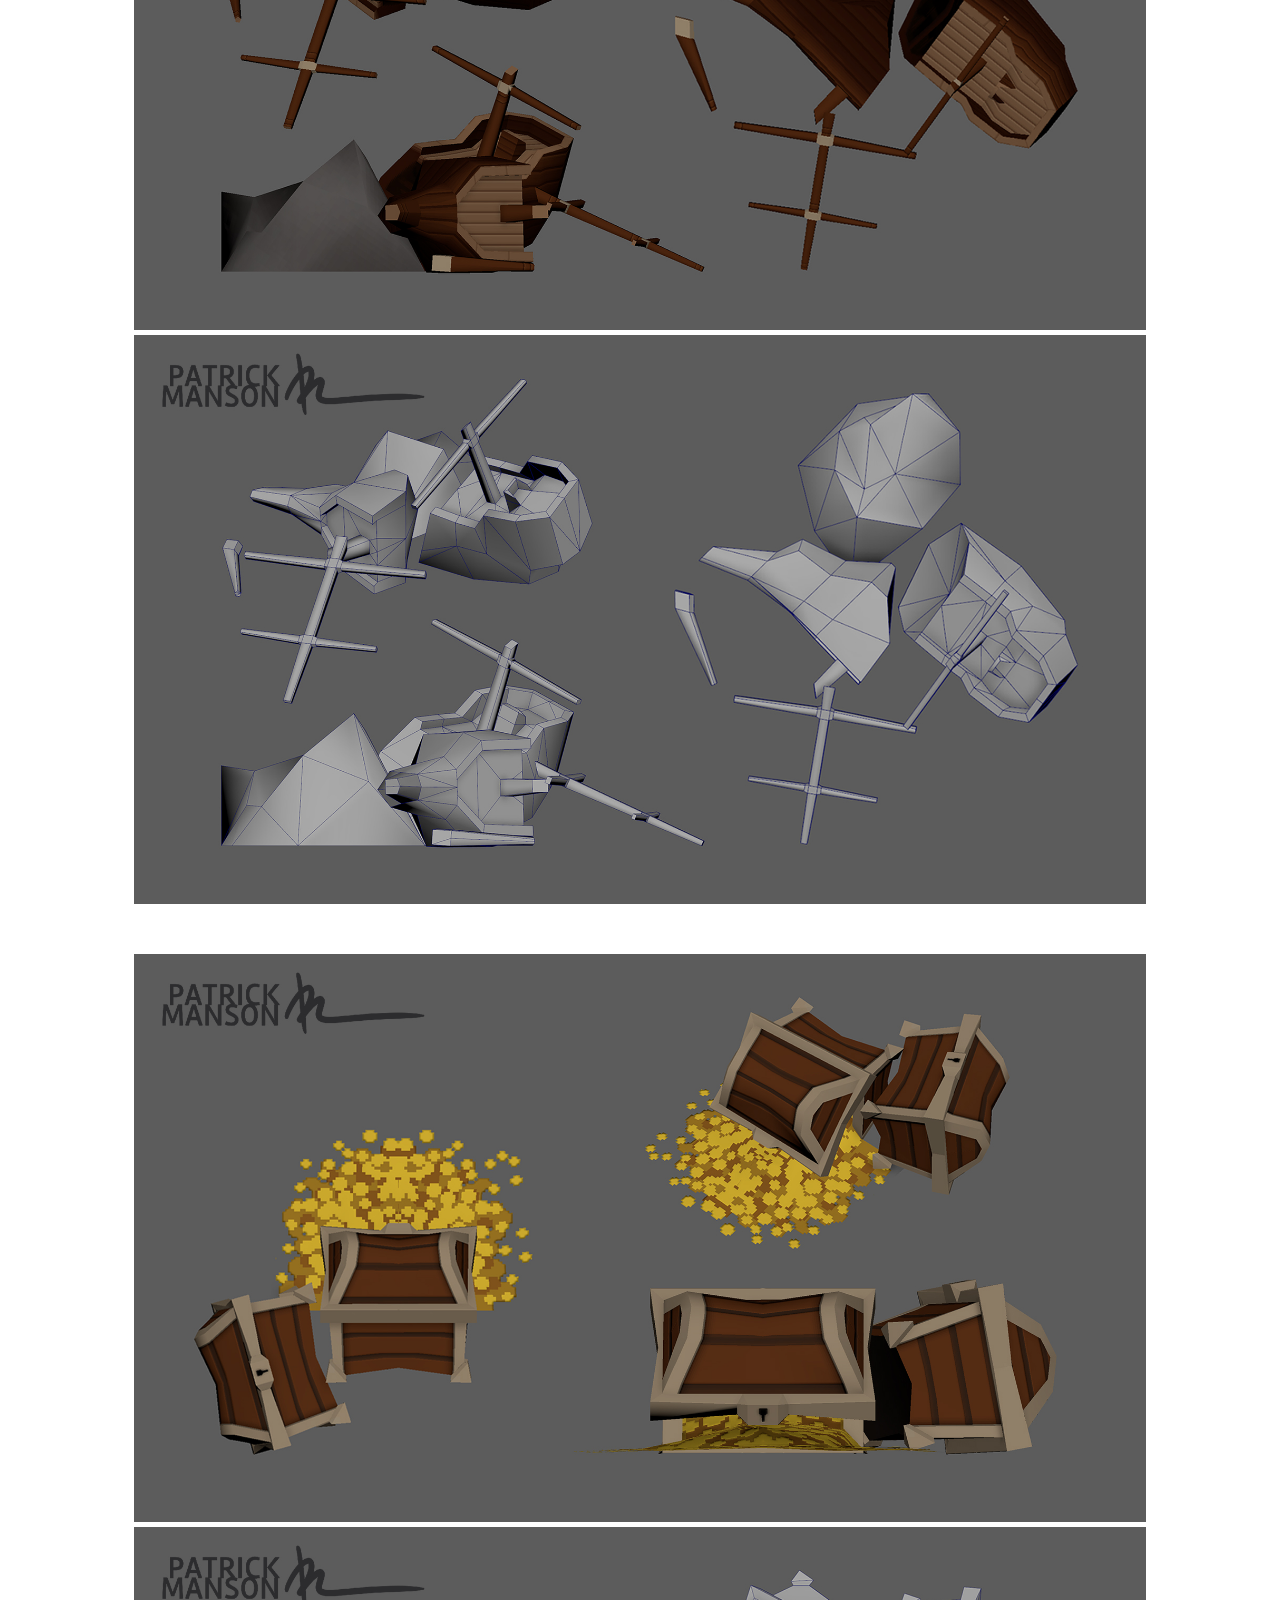
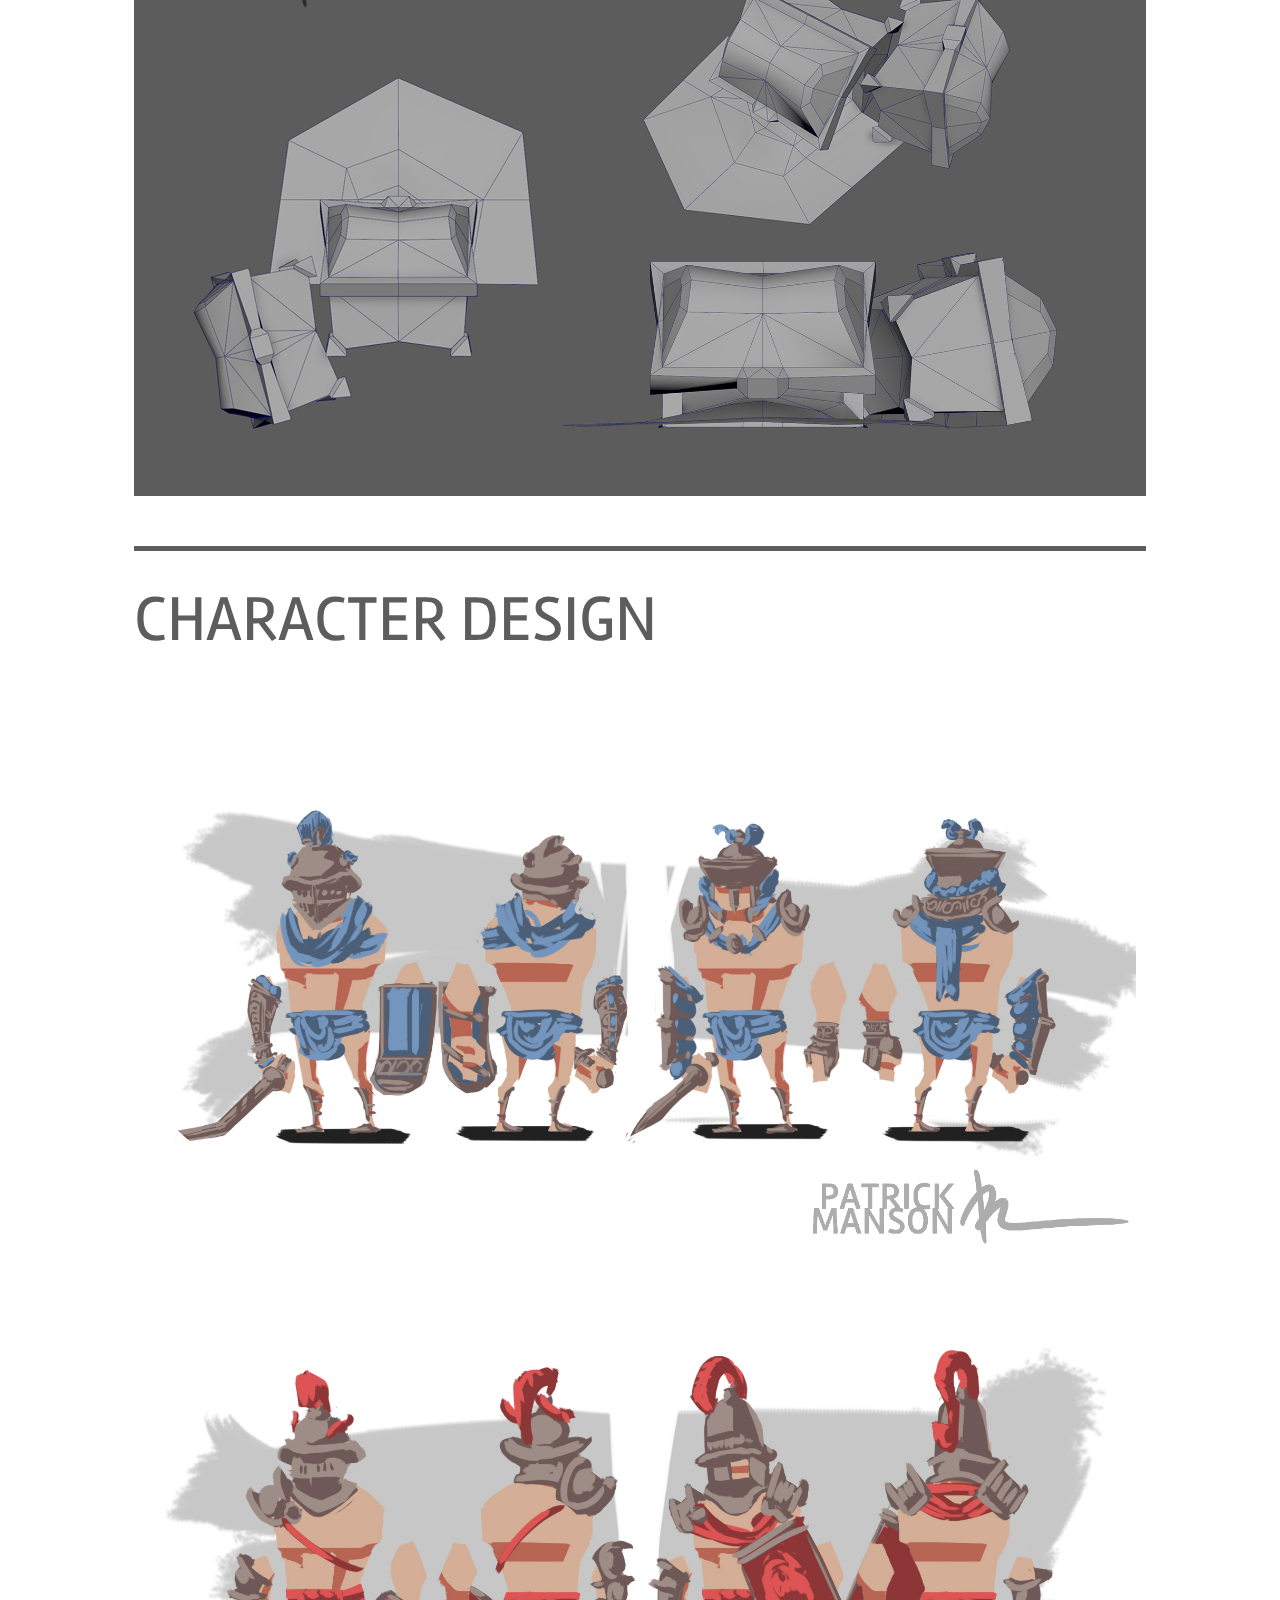
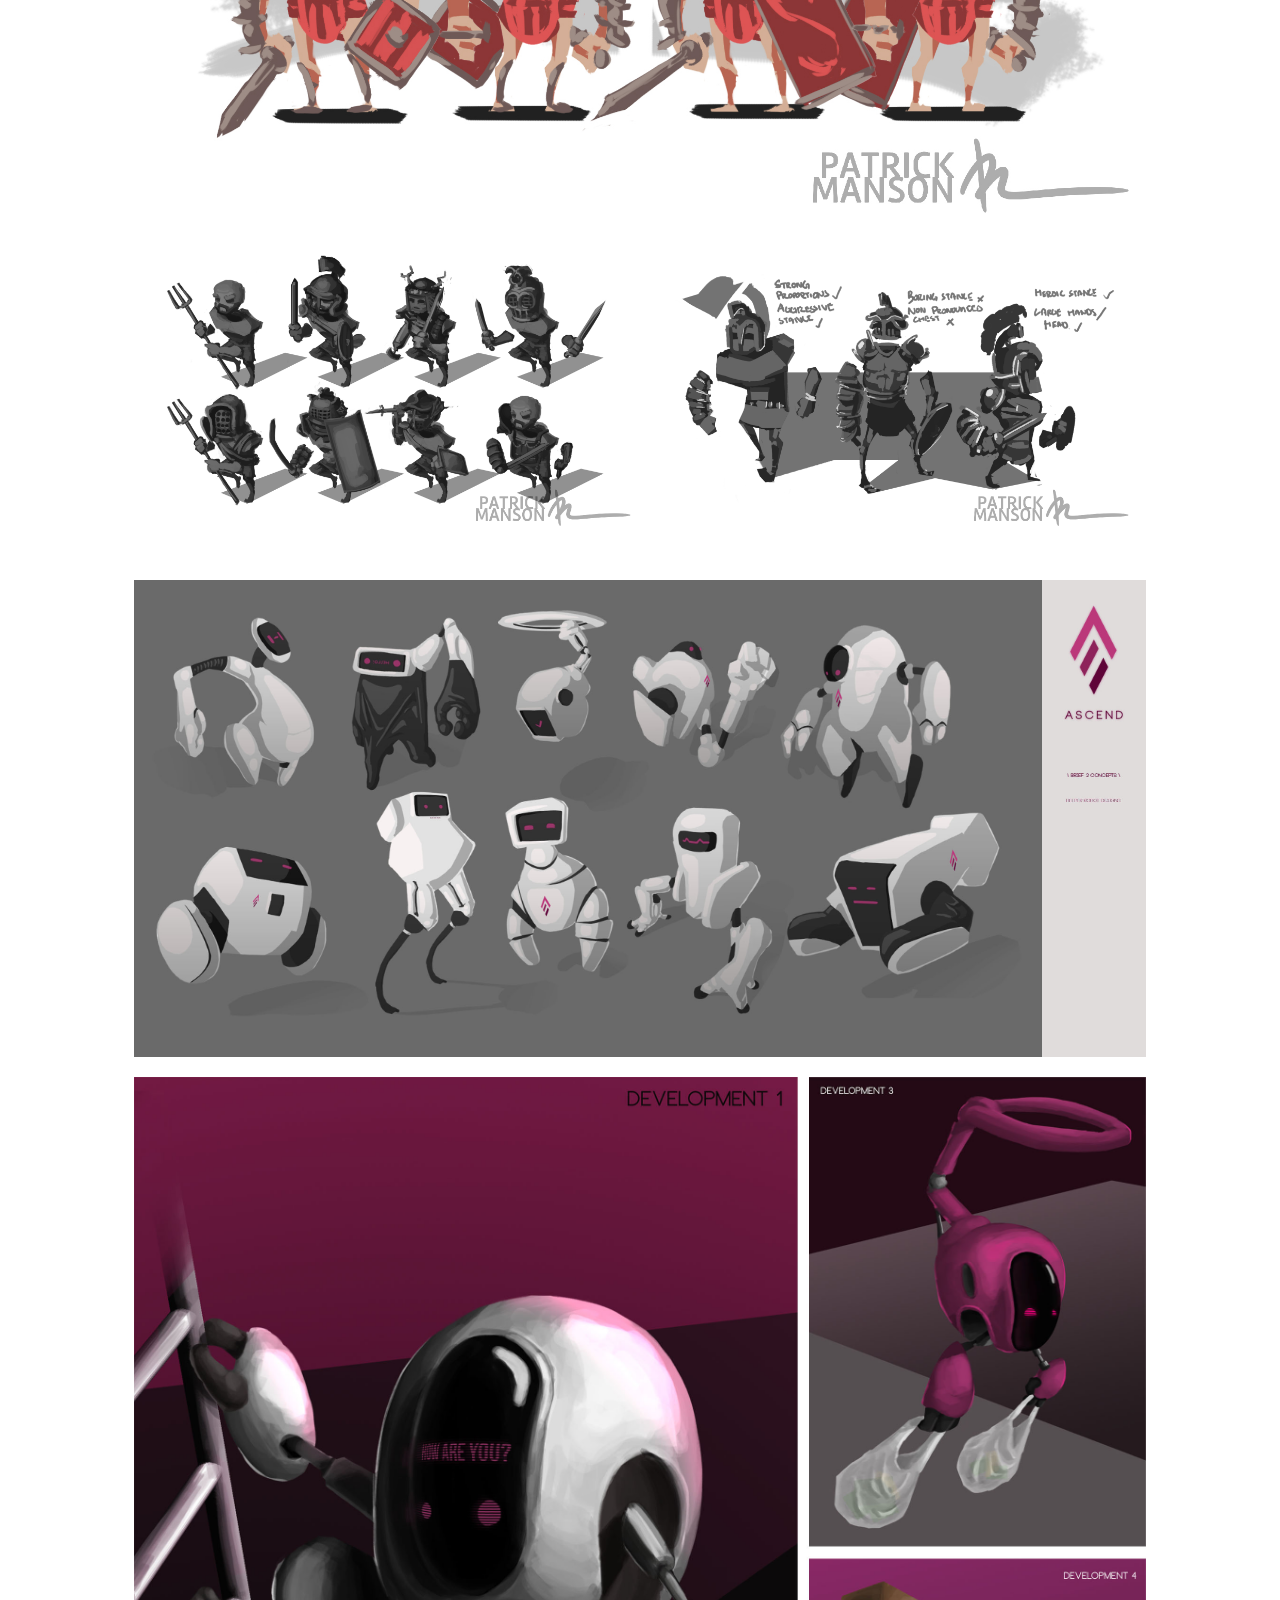
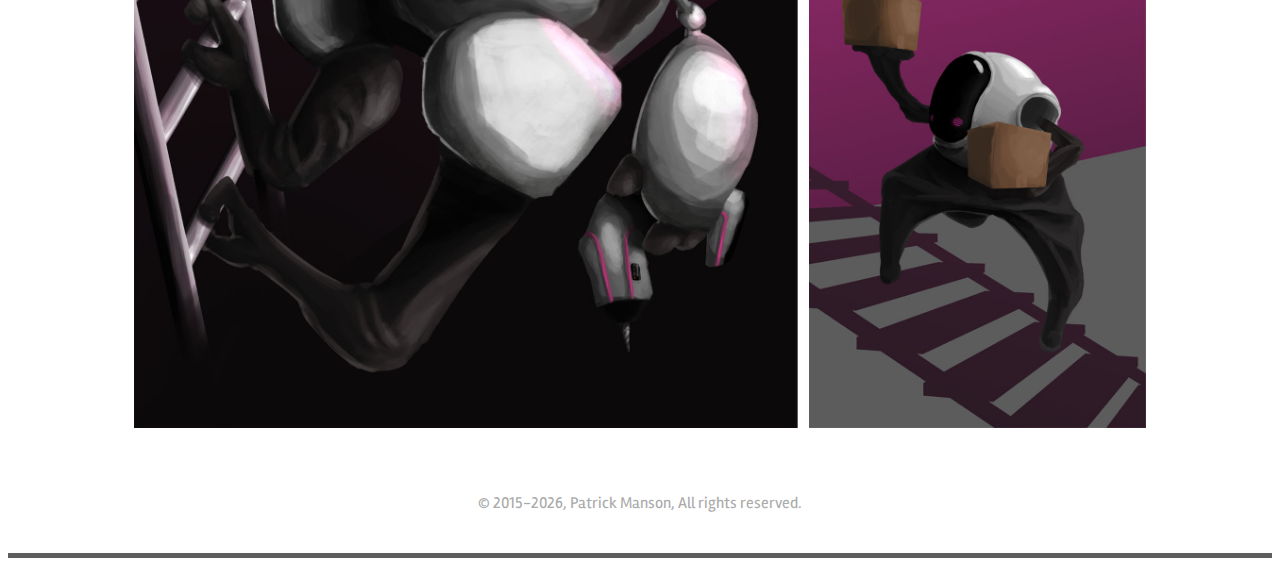
==== commit 3419e1f7: "Added "3D Artist" to title" ====
--- a/index.html
+++ b/index.html
@@ -24,7 +24,7 @@
 		<!-- SUBTITLE !-->
 
 		<h1>
-			GAME GENERALIST / CONCEPT ARTIST BASED IN NEW ZEALAND
+			GAME GENERALIST / 3D ARTIST / CONCEPT ARTIST BASED IN NEW ZEALAND
 		</h1>
 
 		<h1>
--- a/styles.css
+++ b/styles.css
@@ -1,5 +1,5 @@
 header {
-	line-height: 50%;
+	line-height: 75%;
 	float:top;
 	margin-top:50px;
 	margin-bottom:10px;
@@ -39,7 +39,7 @@
 
 
 h1 {
-	line-height:65%;
+	line-height:75%;
 	word-spacing: 2px;
 	float:top;
 	color: #aaaaaa;
@@ -48,7 +48,7 @@
 }
 
 h2 {
-	line-height: 50%;
+	line-height: 75%;
 	text-transform:uppercase;
 	font-weight: normal;
 	color:#5d5d5d;
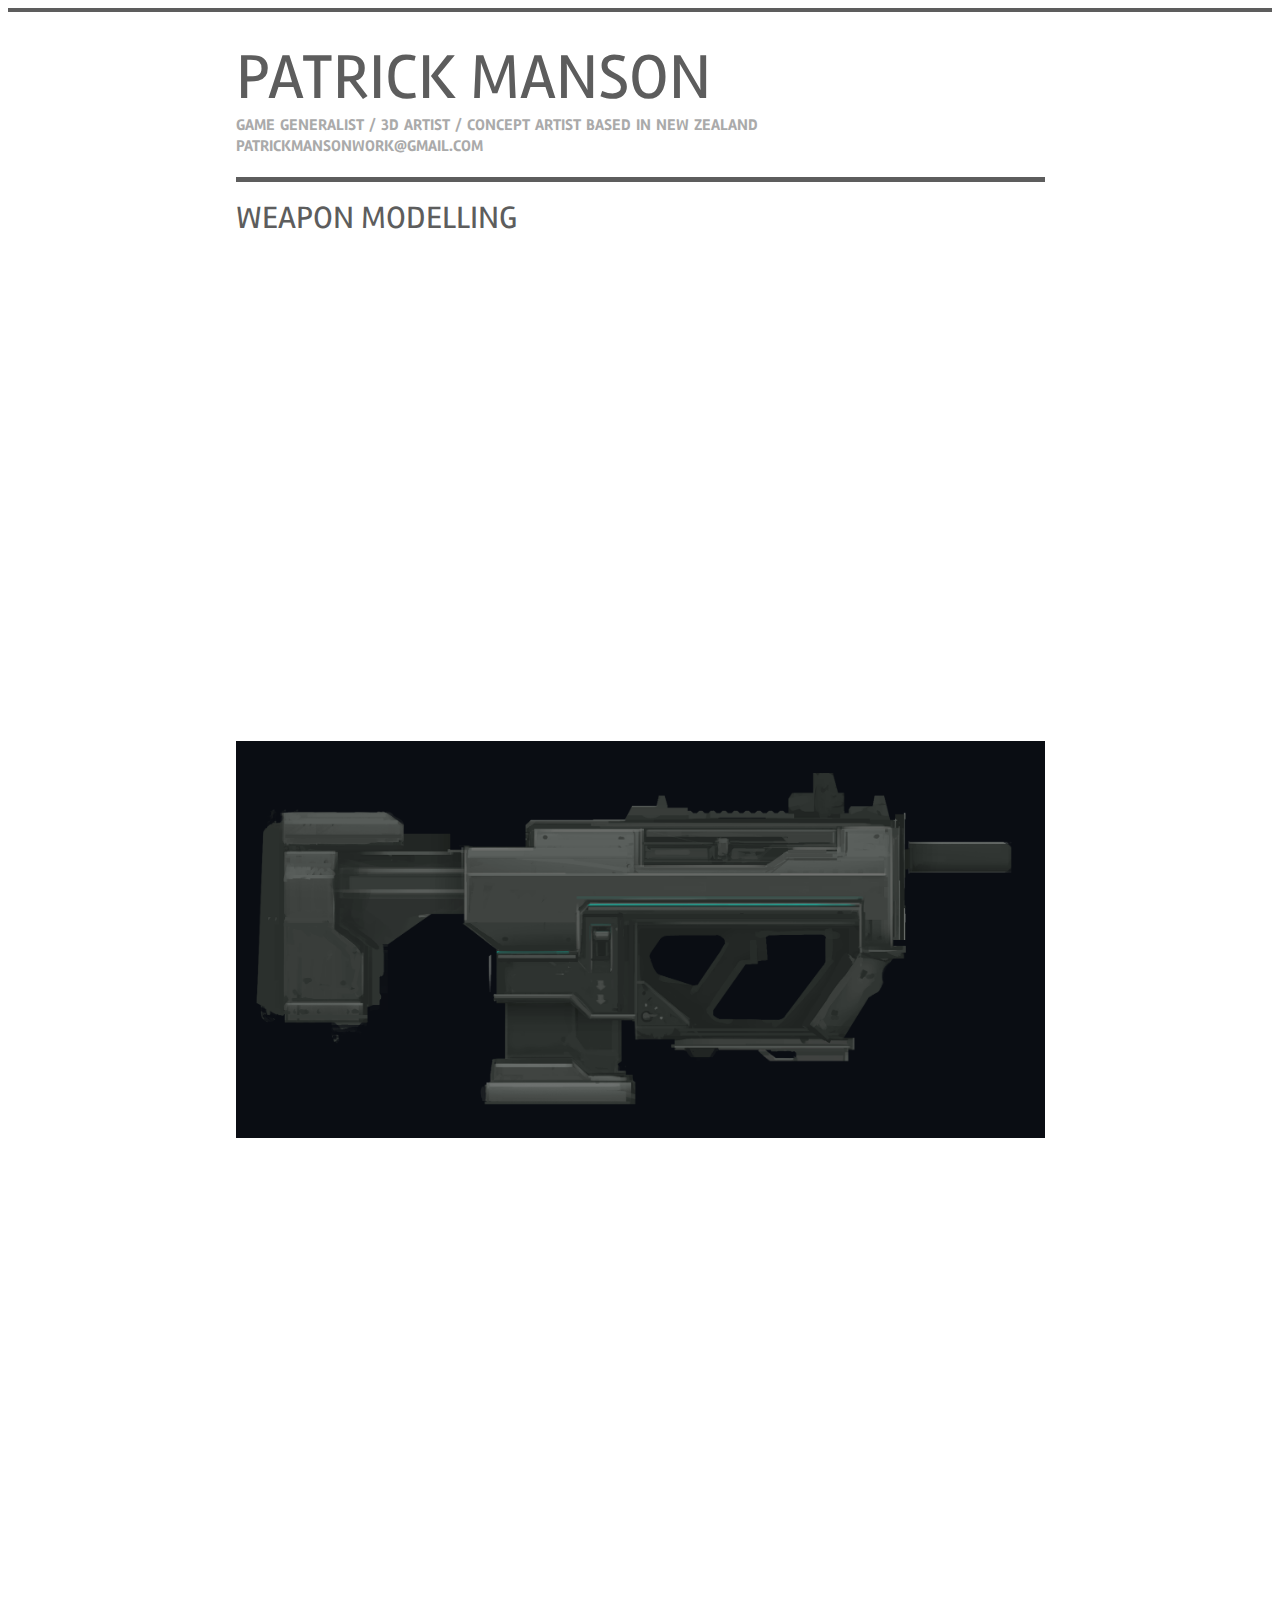
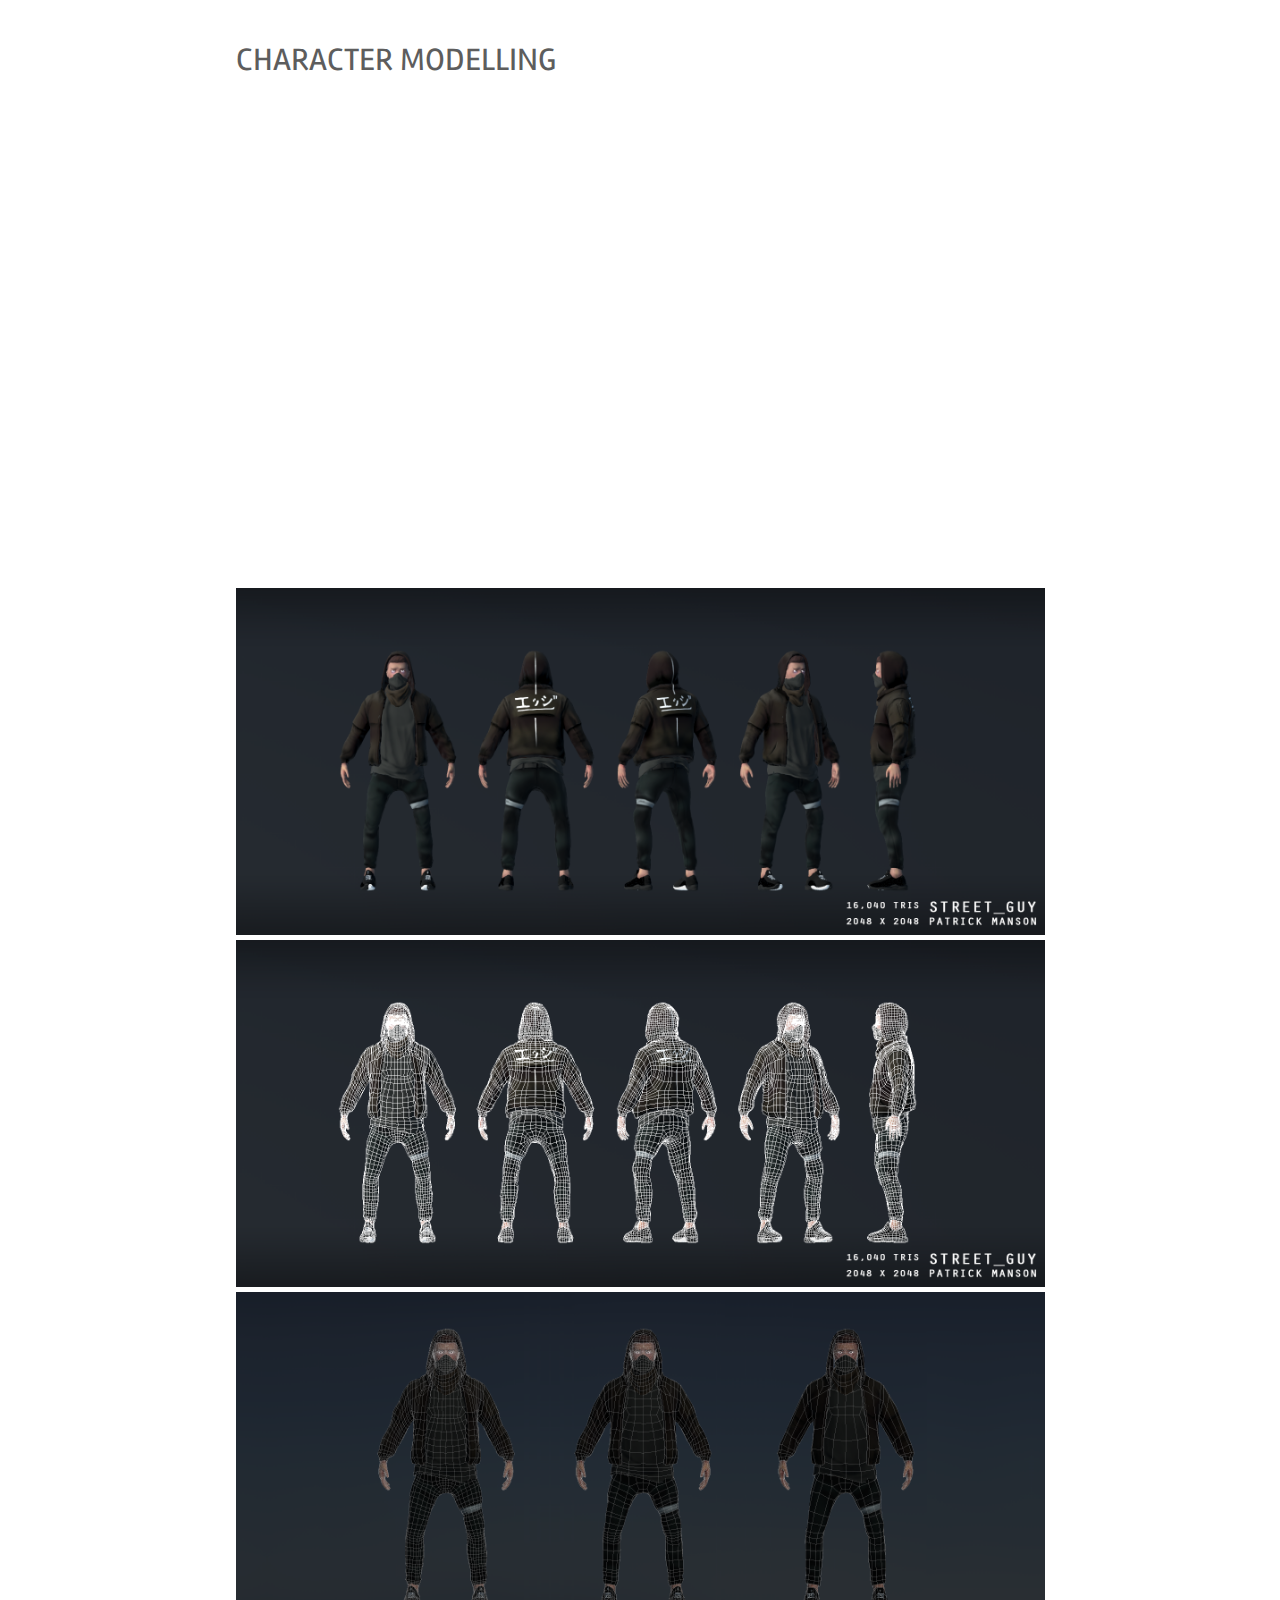
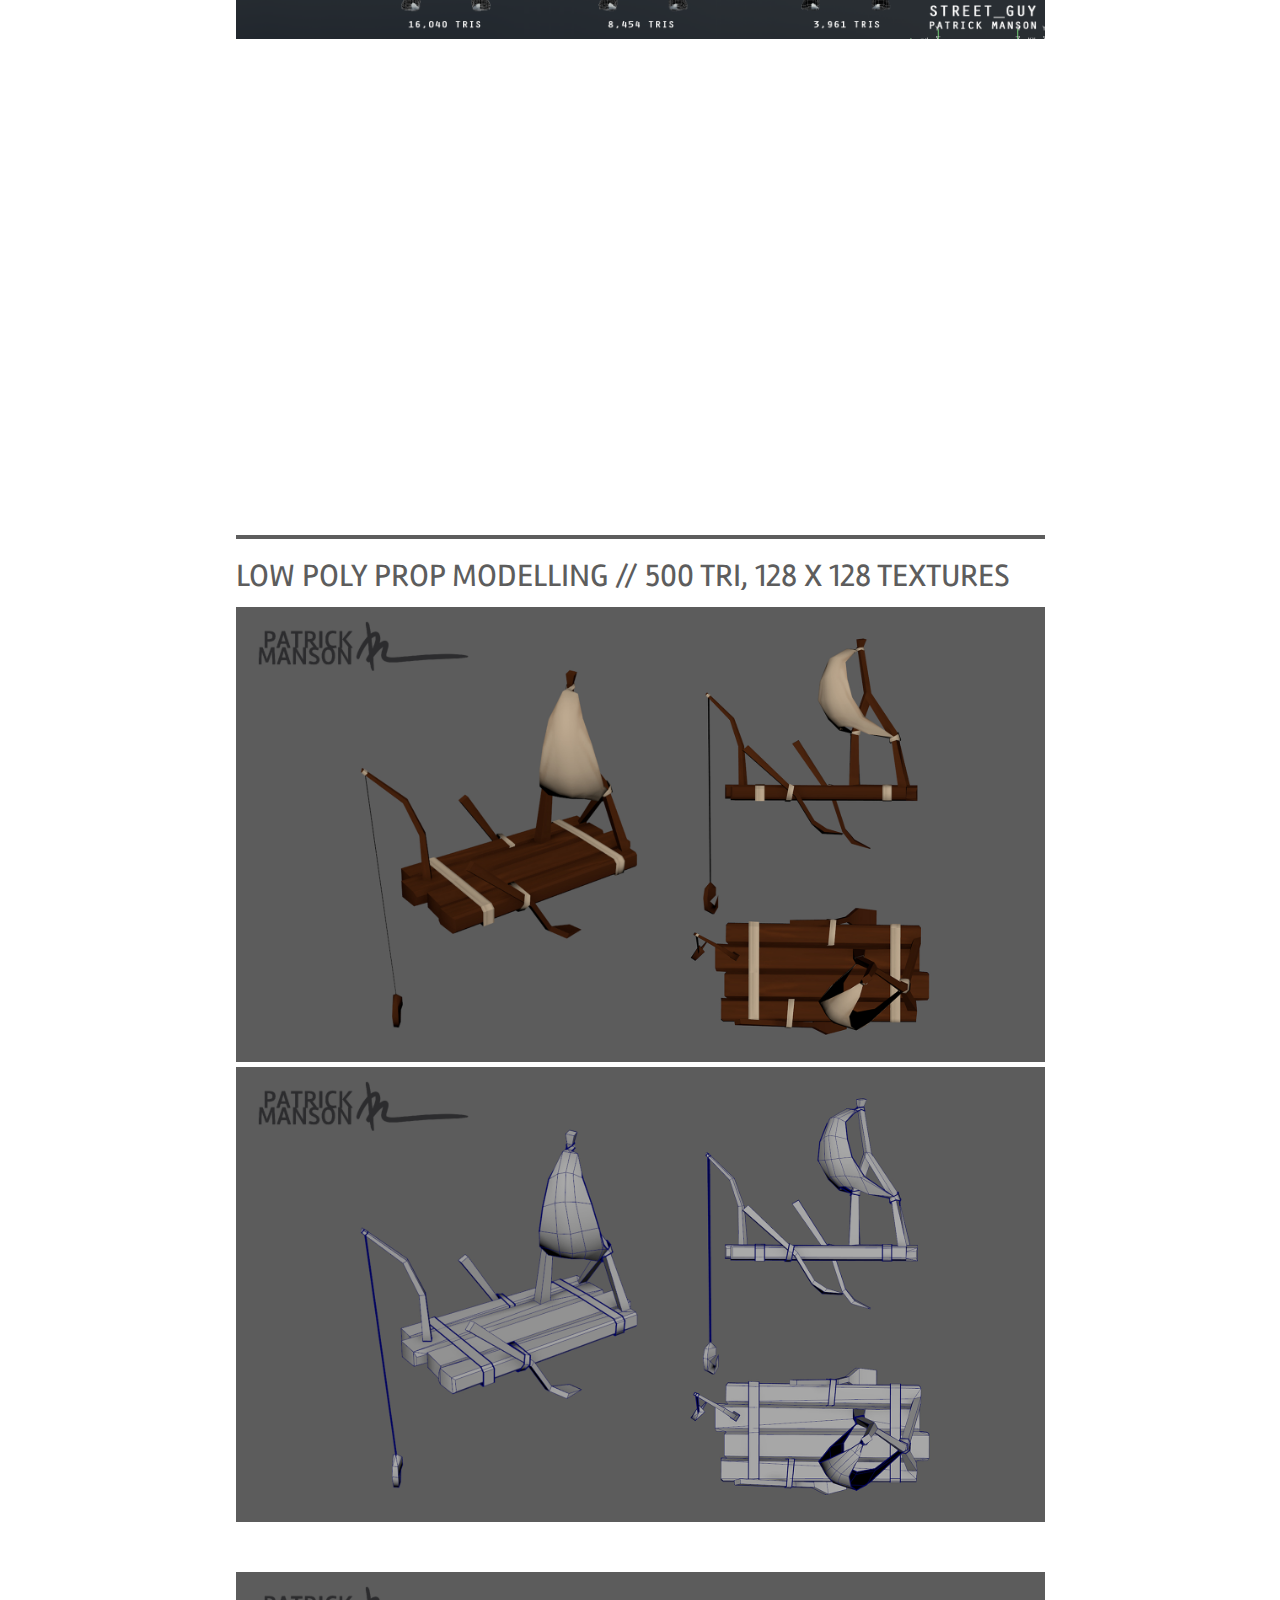
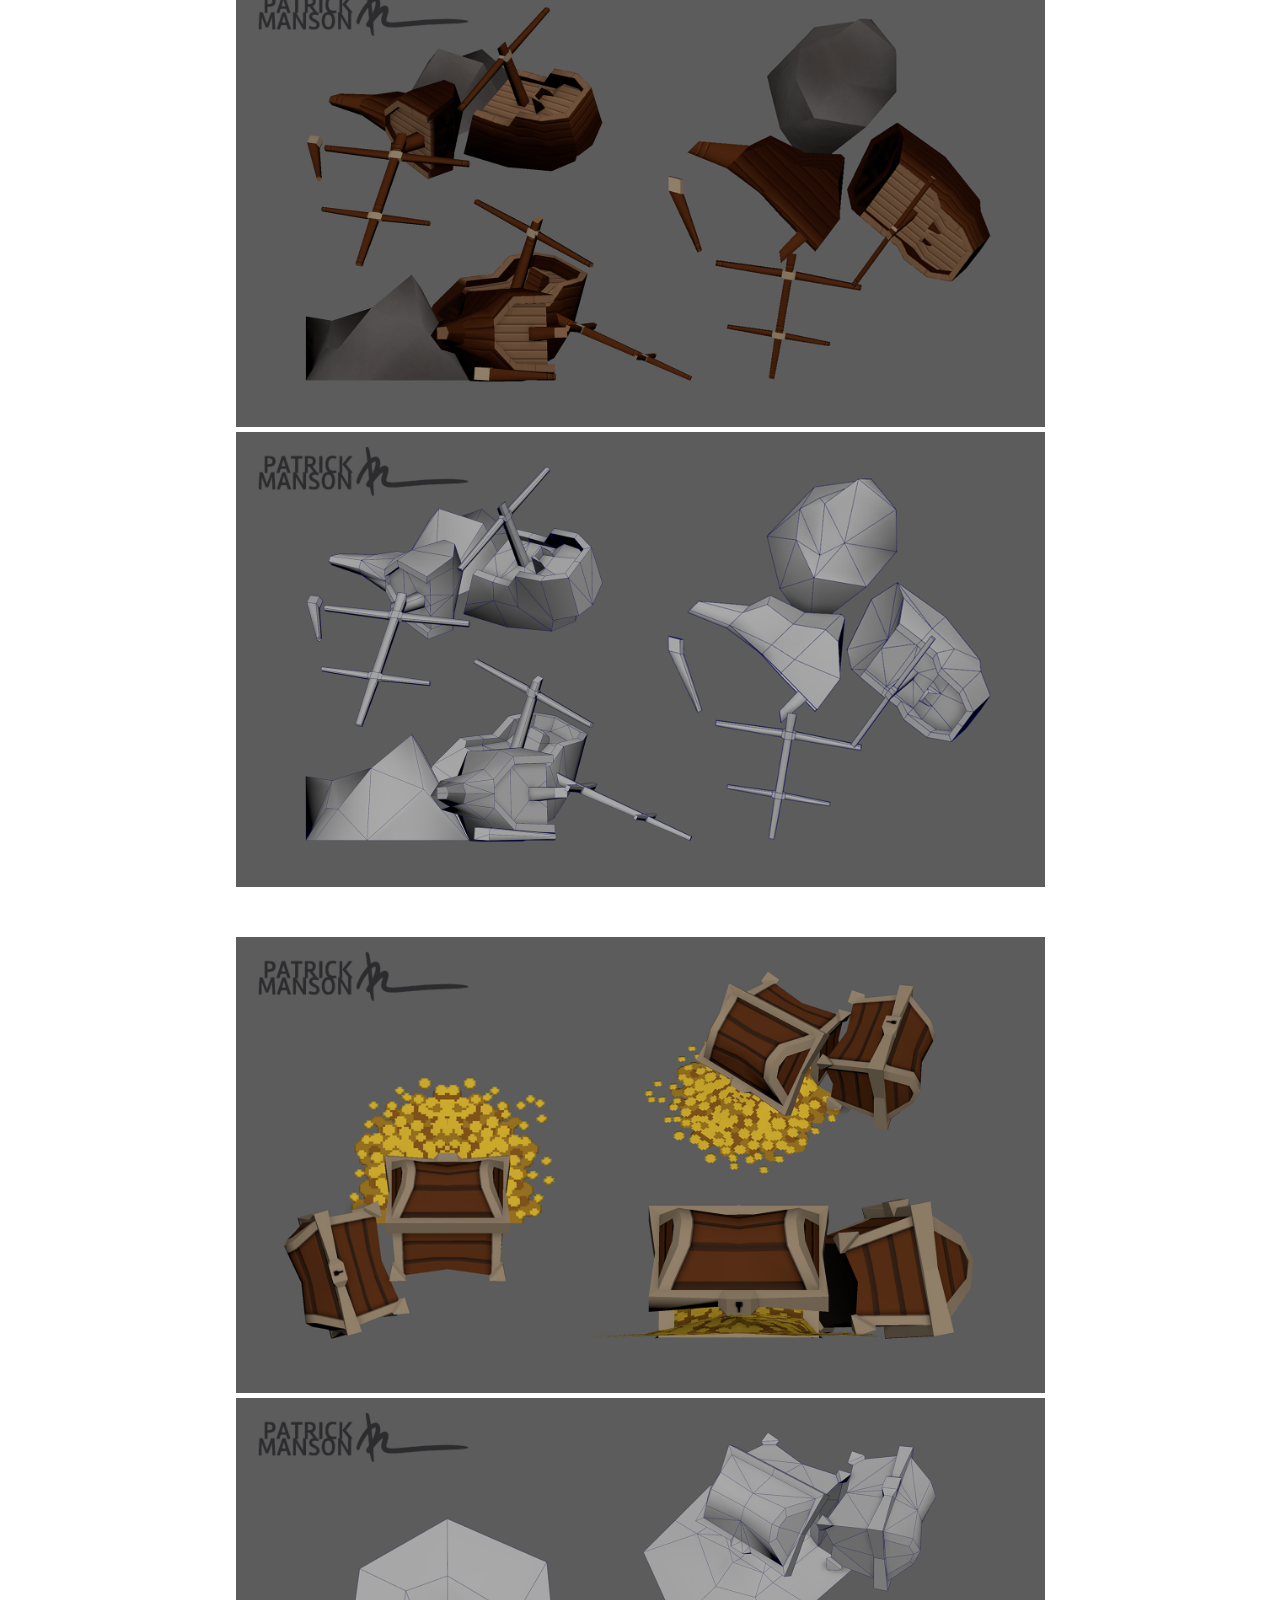
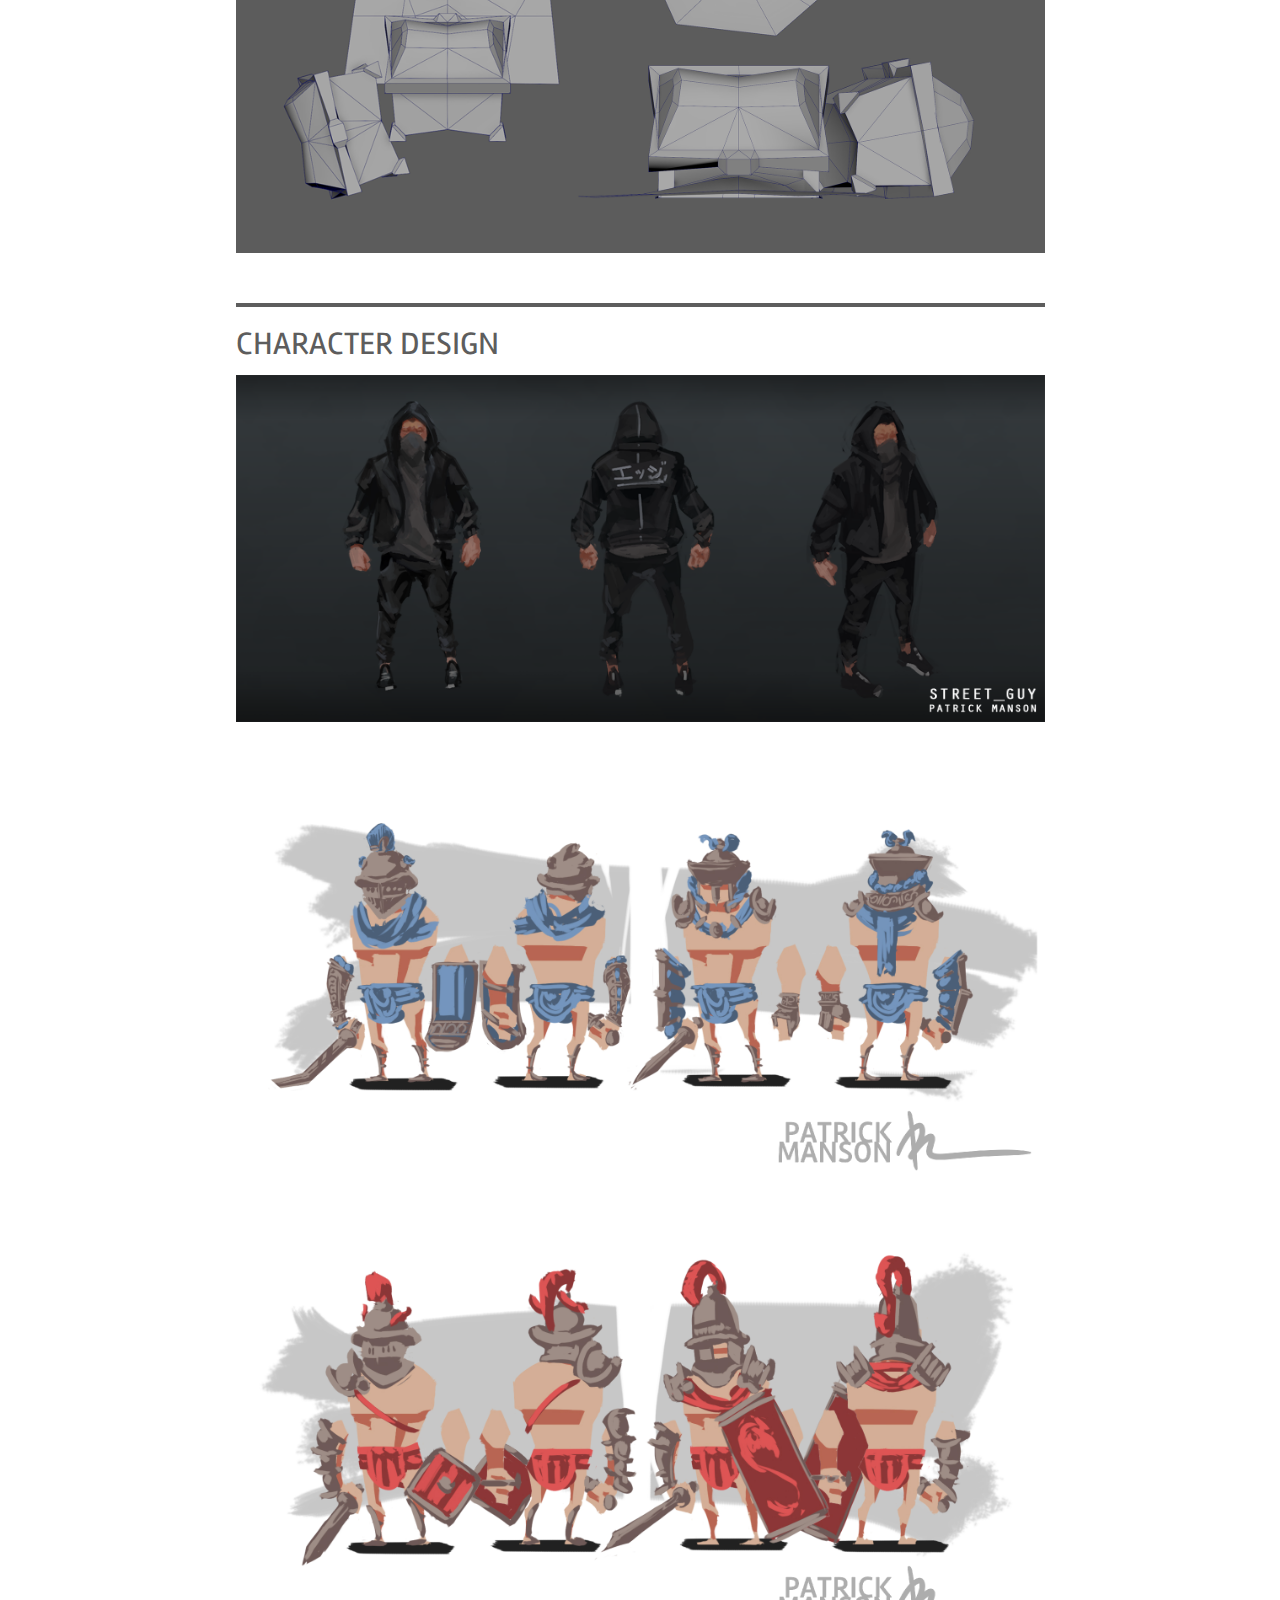
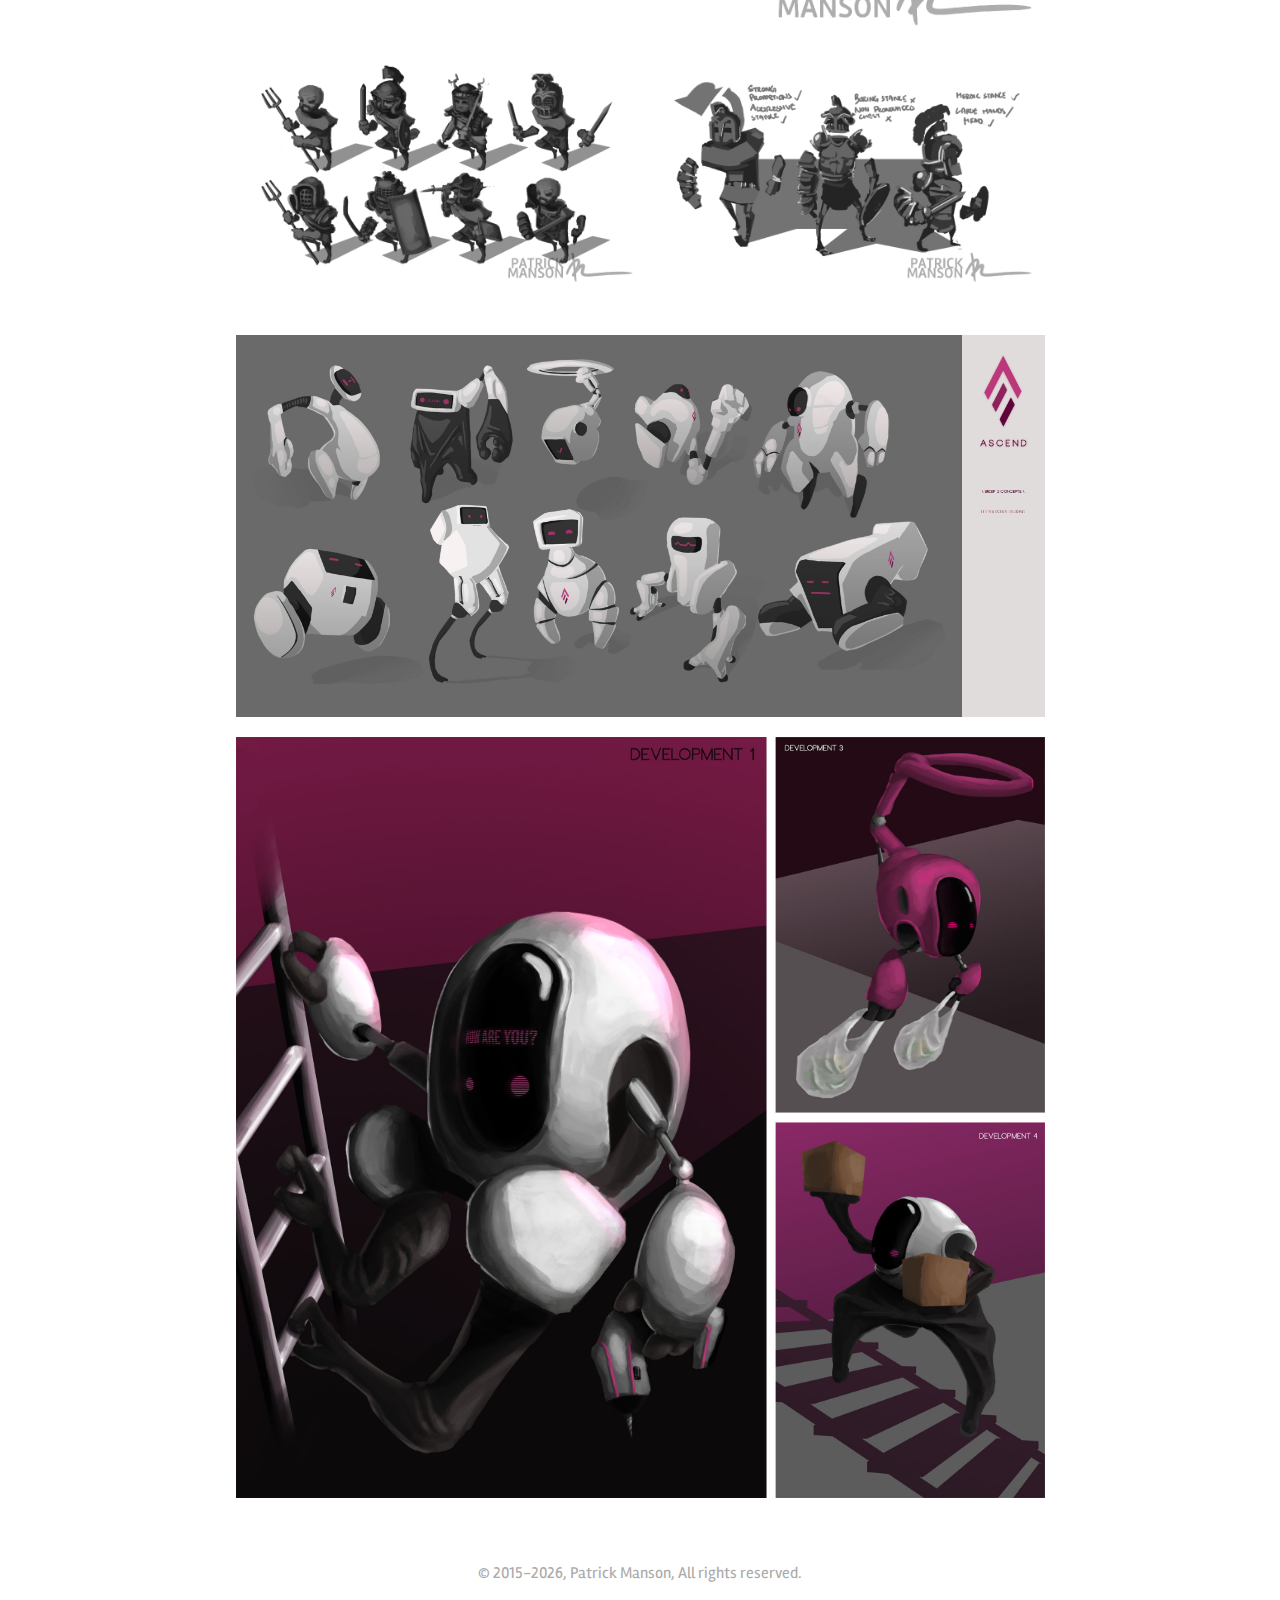
==== commit af652560: "Update 2017" ====
--- a/index.html
+++ b/index.html
@@ -1,6 +1,7 @@
 
 <html>
 	<head>
+
 		<meta content="text/html; charset=utf-8" http-equiv="Content-Type" />
 		<link href="styles.css" rel="stylesheet" />
 		<link href="https://fonts.googleapis.com/css?family=Jura|Rambla" rel="stylesheet" type="text/css" />
@@ -14,6 +15,8 @@
 		<div class="rectangle1"></div>
 
 		<!-- SUBTITLE !-->
+		<article>
+		<article>
 
 		<header>
 			PATRICK MANSON
@@ -32,62 +35,79 @@
 				PATRICKMANSONWORK@GMAIL.COM
 			</a>
 		</h1>
-
+	</article>
+		</article>
 		<!-- PORTFOLIO START !-->
 
-
-
-		<!-- 3D !-->
+			<!-- 3D !-->
 
 				<!-- ENVIRONMENTS !-->
-
-				<p style="align=left; font-family: 'Rambla', sans-serif;">LOW POLY 3D</p>
+				<div style="font-size:0;height:5px;"></div>
+				<div style="font-size:0;height:5px;"></div>
+				<div style="font-size:0;height:5px;"></div>
+				<article>
 				<article>
 
 				<div class="rectangle2"></div>
 				<div style="font-size:0;height:5px;"></div>
 
 				<h2>
-					Environments // Rendered in Unreal Engine 4
+				Weapon Modelling
+				</h2>
+				<!-- Cybergun !-->
+				<div class="sketchfab-embed-wrapper"><iframe width="100%" height="55%"
+				 src="https://sketchfab.com/models/c316fdd966b24500882b8d2d77409f96/embed" frameborder="0" allowvr allowfullscreen mozallowfullscreen="true" webkitallowfullscreen="true" onmousewheel=""></iframe>
+				</div>
+				<div style="font-size:0;height:5px;"></div>
+
+				<img src="images/3D/Gun_Illustration.png" width="100%" />
+
+				<div style="font-size:0;height:5px;"></div>
+				<!-- CARSMG !-->
+				<div class="sketchfab-embed-wrapper"><iframe width="100%" height="55%"
+				src="https://sketchfab.com/models/a730f1f0db69451d8283980db6f238c7/embed" frameborder="0" allowvr allowfullscreen mozallowfullscreen="true" webkitallowfullscreen="true" onmousewheel=""></iframe>
+				</div>
+
+
+
+				<h2>
+				Character Modelling
 				</h2>
 
-				<img src="images/3D/Mineshaft_0.jpg" width="100%" />
+				<div style="font-size:0;height:5px;"></div>
+				<!-- Streetguy !-->
+				<div class="sketchfab-embed-wrapper"><iframe width="100%" height="55%"
+			 	src="https://sketchfab.com/models/8602c9cdee134217abb36d790683578e/embed?autospin=0.2" frameborder="0" allowvr allowfullscreen mozallowfullscreen="true" webkitallowfullscreen="true" onmousewheel=""></iframe>
+				</div>
+
 				<div style="font-size:0;height:5px;"></div>
 
-				<img src="images/3D/Mineshaft_1.jpg" width="100%" />
+				<img src="images/3D/Turnaround_colour.png" width="100%" />
+
 				<div style="font-size:0;height:5px;"></div>
 
-				<img src="images/3D/Mineshaft_2.jpg" width="100%" />
+				<img src="images/3D/Turnaround_wireframe.png" width="100%" />
+
 				<div style="font-size:0;height:5px;"></div>
 
-				<img src="images/3D/Forge_0.jpg" width="100%" />
+				<img src="images/3D/LODS.png" width="100%" />
+
 				<div style="font-size:0;height:5px;"></div>
 
-				<div style="font-size:0;height:50px;"></div>
-
-				</article>
-
+				<!-- Bust !-->
+				<div class="sketchfab-embed-wrapper"><iframe width="100%" height="55%"
+			 	src="https://sketchfab.com/models/8ca673512fa84317866c3df56bf82fd0/embed?autospin=0.2" frameborder="0" allowvr allowfullscreen mozallowfullscreen="true" webkitallowfullscreen="true" onmousewheel=""></iframe>
+				</div>
+				<div style="font-size:0;height:5px;"></div>
 				<!-- OTHER 3D !-->
 
-				<article>
+
 
 				<div class="rectangle2"></div>
 				<div style="font-size:0;height:5px;"></div>
 
 				<h2>
-					Character Design // 2000 Tri, 1024 x 1024 Textures
-				</h2>
-
-				<img src="images/3D/AG_Render_0.jpg" width="49.85%" />
-
-				<img src="images/3D/AG_Render_1.jpg" width="49.85%" />
-				<div style="font-size:0;height:50px;"></div>
-
-				<div class="rectangle2"></div>
-				<div style="font-size:0;height:5px;"></div>
-
-				<h2>
-					Prop Modelling // 500 Tri, 128 x 128 Textures
+					Low Poly Prop Modelling // 500 Tri, 128 x 128 Textures
 				</h2>
 
 				<img src="images/3D/raft_textured.jpg" width="100%" />
@@ -111,15 +131,17 @@
 				<div class="rectangle2"></div>
 				<div style="font-size:0;height:5px;"></div>
 
-				</article>
+
 
 		<!-- END !-->
 
 		<!-- CHARACTER DESIGN !-->
 
-		<p style="align=left; font-family: 'Rambla', sans-serif;">CHARACTER DESIGN</p>
+		<h2>
+		Character Design
+		</h2>
 
-		<article>
+		<img src="images/3D/Drawn_Turnaround.png" width="100%" />
 
 		<img src="images/Unequip/Character_ArmourDesigns.jpg" width="100%" />
 
@@ -140,7 +162,7 @@
 		<img src="images/Ascend/robotdevelopments.jpg" width="100%" />
 
 		</article>
-
+		</article>
 		<!-- END !-->
 
 		<div style="font-size:0;height:75px;"></div>
--- a/styles.css
+++ b/styles.css
@@ -1,9 +1,8 @@
 header {
-	line-height: 75%;
+	line-height: 50%;
 	float:top;
 	margin-top:50px;
 	margin-bottom:10px;
-	margin-left:10%;
 	color:#5d5d5d;
 	text-align:left;
 	font-size: 400%;
@@ -39,16 +38,16 @@
 
 
 h1 {
-	line-height:75%;
+	line-height:65%;
 	word-spacing: 2px;
 	float:top;
 	color: #aaaaaa;
-	margin-left:10.5%;
 	font-size: 100%;
+	text-align: left;
 }
 
 h2 {
-	line-height: 75%;
+	line-height: 10px;
 	text-transform:uppercase;
 	font-weight: normal;
 	color:#5d5d5d;
@@ -58,7 +57,6 @@
 
 p {
 		line-height: 0%;
-		margin-left:10%;
 		font-family: 'Rambla', sans-serif;
     font-size: 400%;
 		color:#5d5d5d;
